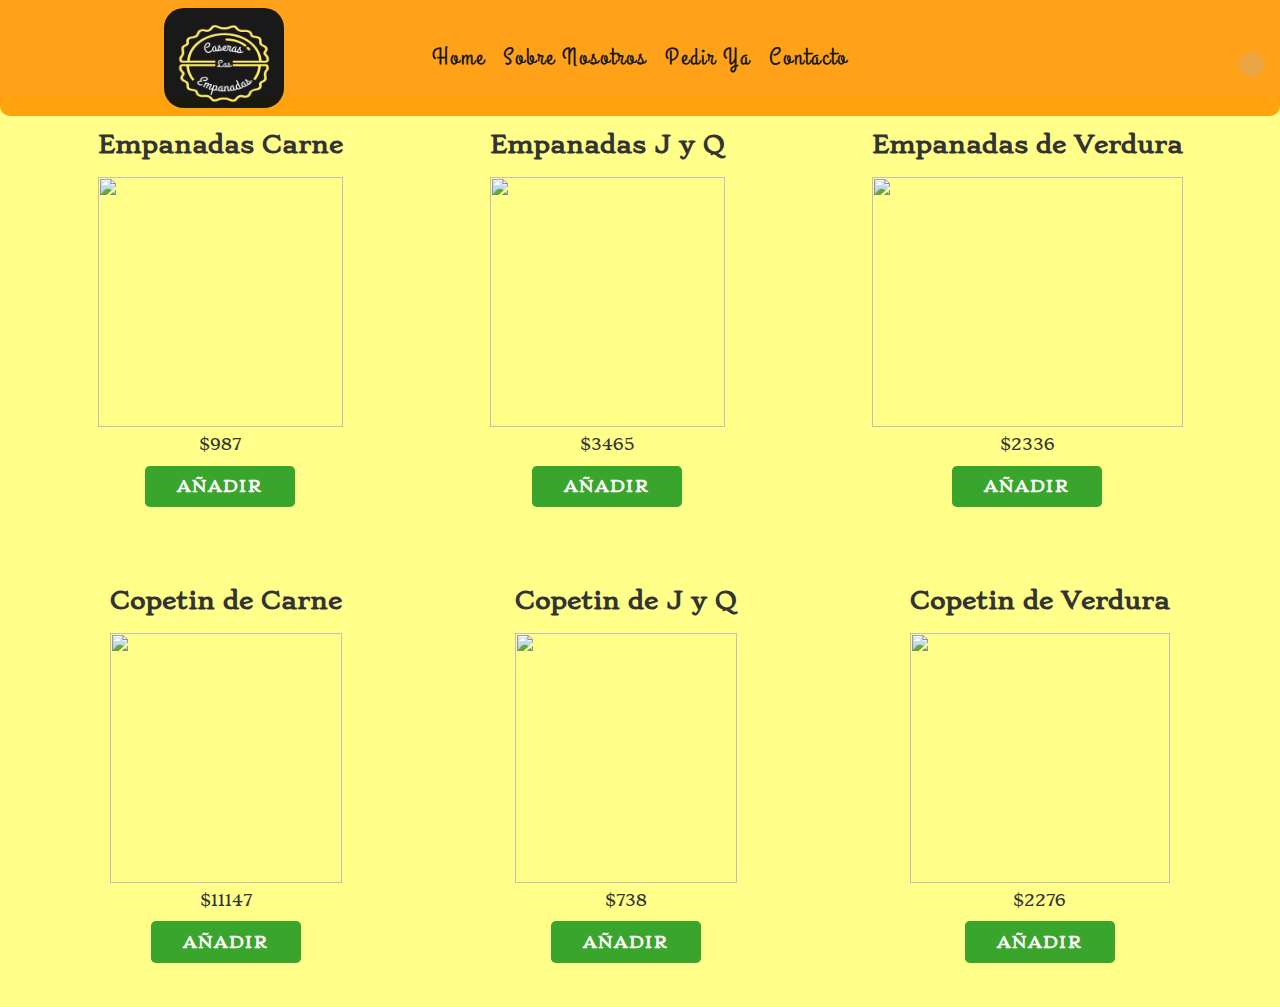
==== products.html @ 66054bb4 "ecommerce whit WSP" ====
<!DOCTYPE html>
<html lang="es">
  <head>
    <meta charset="UTF-8" />
    <meta name="viewport" content="width=device-width, initial-scale=1.0" />
    <!-- font awesome cdn -->
    <link
      rel="stylesheet"
      href="https://cdnjs.cloudflare.com/ajax/libs/font-awesome/5.15.1/css/all.min.css"
      integrity="sha512-+4zCK9k+qNFUR5X+cKL9EIR+ZOhtIloNl9GIKS57V1MyNsYpYcUrUeQc9vNfzsWfV28IaLL3i96P9sdNyeRssA=="
      crossorigin="anonymous"/>
    <link rel="stylesheet" href="styles.css" />

    <script src="app.js" defer></script>
    <script src="carrousel.js" defer></script>
    <title>Caseras Las Empandas</title>
  </head>
  <body>
    <!-- agrego header y nav !-->
    <header>
      <div class="container">
        <!-- navbar -->
        <nav class="navbar">
          <a href="index.html" class="navbar-brand">
            <!-- Caseras <br />
            Las Empandas.</a> -->
            <img src="./img/Caseralogo.png" alt="logo" class="logo"
          /></a>
          <button type="button" class="navbar-toggler">
            <i class="fas fa-bars"></i>
          </button>
          <div class="navbar-collapse">
            <ul>
              <li><a href="#">Home</a></li>
              <li><a href="#sec-ele">Sobre Nosotros</a></li>
              <li><a href="#">Pedir Ya</a></li>
              <li><a href="#contact">Contacto</a></li>
            </ul>
          </div>
        

          <div class="cart">
            <button type="button" id="cart-btn">
              <i class="fas fa-shopping-cart"></i>
              <span id="cart-count-info"></span>
            </button>

            <div class="cart-container">
              <div class="cart-list">



                <section class="container content-section">
                  <h2 class="section-header">PEDIDO</h2>
                  <div class="cart-row">
                    <span class="cart-item cart-header cart-column">Prod</span>
                    <span class="cart-precio cart-header cart-column">Precio</span>
                    <span class="cart-cantidad cart-header cart-column">Cant</span>
                  </div>
                  <div class="cart-items"></div>
                  <div class="cart-total">
                    <strong class="cart-total-text">Total</strong>
                    <span class="cart-total-precio">$0</span>
                  </div>
                  <button class="btn btn-primary btn-purchase" type="button">
                    COMPRAR
                  </button>
                </section>
                <!-- single item -->
                <!-- <div class = "cart-item">
                  <img src = "images/armchair.png" alt = "product image">
                  <div class = "cart-item-info">
                    <h3 class = "cart-item-name">Arm Chair</h3>
                    <span class = "cart-item-category">Chair</span>
                    <span class = "cart-item-price">$120.00</span>
                  </div>

                  <button type = "button" class = "cart-item-del-btn">
                    <i class = "fas fa-times"></i>
                  </button>
                </div> -->
                <!-- end of single item  -->
              </div>
            </div>
          </div>
            <!-- excluyo "cart-container y list" !-->
          </div>
        </nav>
      </header>
        <section class="container content-section">
            <div class="catalogo-items" id="misProductos"></div>
          </section>
      
         <!-- <section class="container content-section">
            <h2 class="section-header">PEDIDO</h2>
            <div class="cart-row">
              <span class="cart-item cart-header cart-column">PRODUCTO</span>
              <span class="cart-precio cart-header cart-column">PRECIO</span>
              <span class="cart-cantidad cart-header cart-column">CANT</span>
            </div>
            <div class="cart-items"></div>
            <div class="cart-total">
              <strong class="cart-total-text">Total</strong>
              <span class="cart-total-precio">$0</span>
            </div>
            <button class="btn btn-primary btn-purchase" type="button">
              COMPRAR
            </button>
          </section>  -->
    </body>
    
    </html>
---- styles.css ----
/* @import url("https://fonts.googleapis.com/css?family=Raleway:300,400,700");
* {
  -webkit-box-sizing: border-box;
          box-sizing: border-box;
  font-family: Raleway;
  color: #777;
}

html,
body {
  margin: 0;
  padding: 0;
  min-height: 100%;
}
lineas abajo agrego reemplazo  */
@import url('https://fonts.googleapis.com/css2?family=Grand+Hotel&display=swap');
@import url('https://fonts.googleapis.com/css2?family=Stoke&display=swap');

:root{
  --ghost-white: #f8f9fd;
  --fire-bush: #e99c2f;
  --granite-gray: #626a6a;
  --baltic-sea: #33383c;
  --trans: all 0.5s ease-in-out;
}

*{
  padding: 0;
  margin: 0;
  box-sizing: border-box;
  font-family: 'Stoke', serif;}
body{
  line-height: 1.5;
  font-weight: 400;
}
/*sections colors */
#sec-about{
  background-color: #ffff89;
}
#sec-ele{
  background-color:  #ffcc50;
}
#sec-clien{

}



/* TEXT STYLE */
.h2-title{
  font-size: 38px;
  text-align: center;
  width: -webkit-fill-available;
}
.text-prin{
  width: auto;
  text-align: center;
  display: flex;
  flex-direction: column;
  gap: 1rem;
}


img{
  display: block;
  width: 100%;
}
.logo{
  width: 120px;
  height: 100px;
  border-radius:20px;
}
/*CARROUCEL PRUEB */
.carrousel .arrow-right{
  display: none;
}
.carrousel .arrow-left{
  display: none;
}
.conta-carru{
  max-width: 100%;
  margin: 0 auto;
  padding: 0;

}
.content-cen{
  position: absolute;
  display: flex;
    place-content: center;
    justify-content: space-evenly;
  }
/* text carrusel*/
.carru-tex1{
  display: flex;
  width: 70%;
    flex-direction: column;
    font-size: 1.5rem;
}
/* responsive en note  */
@media screen and (max-width: 1200px){
.carru-tex1{
  width: 85%;
}
 }

.carru-text1 h1{
  font-size: 3rem;
}
.carru-text2{
  font-size: 20px;

}
.content-bot{
  display: flex;
  align-items: center;

}
.carrousel a{
  text-decoration: none;
  color: #fff;
}
.carrousel,
.carrousel * {
  box-sizing: border-box;
}
.carrousel {
  font-size: 1rem;
  height: 100%;
  position: relative;
  display: grid;
  place-items: center;
  grid-template-columns: max-content 1fr max-content;
  grid-template-rows: max-content 1fr max-content;
  grid-template-areas:
    ". . f"
    "l . r"
    "p b c";
  border-radius: 0.25rem;
  color: white;
}
.carrousel:focus {
  outline: 1px solid currentcolor;
}

.carrousel.full-view {
  position: fixed;
  left: 0;
  right: 0;
  top: 0;
  bottom: 0;
  z-index: 999;
  font-size: 1.5rem;
  --object-fit: contain !important;
  border-radius: 0;
}
.carrousel.hide-controls .control {
  opacity: 0;
  pointer-events: 0;
}
.carrousel .slides {
  border-radius: 40px;
  grid-column: 1/-1;
  grid-row: 1/-1;
  display: flex;
  flex-grow: grow;
  height: 100vh;
    overflow: hidden;
  border-radius:inherit;
}

.carrousel > *:not(.slides) {
  margin: 0.5em;
}
.carrousel .slides img {
  --backgroundOverlay: linear-gradient(rgba(0, 0, 0, 0.8), rgba(0, 0, 0, 0.8));
  flex-shrink: 0;
  width: 100%;
  height: 100%;
  background: #1d1e22;
  object-fit: var(--object-fit, cover);
  transition: margin-left 1s ease;
  background-size: cover;
  background-position: center center;
}

.carrousel .icon {
  text-shadow: 0 0 5px rgba(0, 0, 0, 0.5);
  cursor: pointer;
}
.carrousel .arrow-left {
  grid-area: l;
  font-size: 1.5em;
}
.carrousel .arrow-right {
  grid-area: r;
  font-size: 1.5em;
}
.carrousel .full-view-btn {
  grid-area: f;
}
.carrousel .auto-play-btn {
  grid-area: p;
}
.carrousel .controls-hide-btn {
  grid-area: c;
}
.carrousel .bullets {
  grid-area: b;
  display: flex;
  gap: 0.5rem;
}
/*Seccion banner barra  */
#minban{
  background-color: #ffff89;
}
.conta-minban {
  height: 30vh;
  margin: 0 auto;
  padding: 0 1.5rem;
  text-align: -webkit-center;
  display: flex;
  justify-content: center;
}
.banner-barra{
  display: flex;
    justify-content: space-around;
}
.sec{
  display: flex;
  gap: 1rem;
  align-items: center;
  place-content: center;
}
.sec-text{
  width: 50%;
}
/* /* para note responsive note */
@media screen and (max-width: 1200px){
  .sec-text{
    width: auto;
  }

}

/*Seccion sabo */
.sabo{
  flex-direction: column;
  text-align-last: center;
    display: flex;
    flex-wrap: nowrap;
    align-items: center;
}
.bloqsabo{
  display: flex;
      align-items: center;
      width: 100%;
    justify-content: center;
    gap: 8rem;
    margin-top: 2rem;
    }
.saboimg{
  height: 100%;
}
.saboimg img{
  border-radius: 20px;
  width: 400px;
}
.sobotx{
  width: 30%;
  text-align: -webkit-center;
  display: flex;
  flex-direction: column;
}
.sobotx h3{
  font-size:26px;
}

/*Seccion about */
.about{
  text-align-last: center;
  height: 100vh;
  display: flex;
  flex-wrap: nowrap;
  align-items: center;
}
.bloq{ 
  display: flex;
  text-align: center;
  justify-content: center;
    gap: 2rem;
    align-self: center;
}
.abo{
  height: 80%;
}

.conte-about{
  display: flex;
  flex-direction: column;
  font-size: larger;
    color: aliceblue;
    opacity: 1;
    backdrop-filter: contrast(55%);
}
.coci{
  width: 40%;
  background-image: url(./img/about-co.jpg);
  background-repeat: no-repeat;
  background-size: cover; 
  border-radius:40px;
  display: flex;
  align-items: center;
}
.cru{
  width: 40%; 
   background-image: url(./img/about-cru.jpg);
   background-repeat: no-repeat; 
   background-size: cover; 
   border-radius:40px;
   display: flex;
   align-items: center;
}



a{
  text-decoration: none;
  color: #000;
}
.container{
 max-width: 1280px; 
  margin: 0 auto;
  padding: 0 1.5rem; 
}
.text{
  font-size: 1.1rem;
  margin: 1.2rem 0;
  line-height: 1.7;
  opacity: 0.7;
}
  /*agrego header */ 

  header{
    background: var(--ghost-white);
}
header .container{
    flex-direction: column;
}
.navbar{
  border-radius: 0px 0px 10px 10px;  
    position: fixed;
    top: 0;
    left: 50%;
    transform: translateX(-50%);
    -webkit-transform: translateX(-50%);
    -moz-transform: translateX(-50%);
    -ms-transform: translateX(-50%);
    -o-transform: translateX(-50%);
    width: 100%;
    padding: 0.5rem 1rem!important;
    display: grid;
    grid-template-columns: repeat(3, 1fr);
    align-items: center;
    padding: 1.5rem 0;
    z-index: 999;
    background: #ff9800;
    opacity: 0.9;

}
.navbar-brand{
    font-size: 1.5rem;
    font-weight: 600;
    color: var(--granite-gray);
    justify-self: center;
}
/* nav index*/
@media screen and (min-width: 1000px){
  .navbar-toggler{
    display: none;
  }
  
}
@media screen and (min-width: 1000px){
  .navbar{
    
    -moz-transform: none;
    -ms-transform: none;
    -o-transform: none;
    z-index: 1;
  }
  .navbar-collapse{
    
  }
  .navbar-collapse ul{
    display: flex;
    z-index: 1;
    justify-content: space-between;
    font-family: 'Grand Hotel', cursive;
  }
  .navbar-collapse li{
    display: flex;
    
  }
  .cart{
    justify-self: center;
  }
}

@media screen and (max-width: 1000px){
  .navbar-collapse{
    position: absolute;
     top: 100%; 
     left: 50%; 
     height: 0;
      overflow: hidden; 
      transform: translateX(-50%); 
      -webkit-transform: translateX(-50%); 
      -moz-transform: translateX(-50%); 
      -ms-transform: translateX(-50%); 
      -o-transform: translateX(-50%);
    
  }

}



.navbar-toggler{
    justify-self: center;
    border: none;
    color: #fff;
    background: var(--fire-bush);
    width: 40px;
    height: 40px;
    border-radius: 50%;
    -webkit-border-radius: 50%;
    -moz-border-radius: 50%;
    -ms-border-radius: 50%;
    -o-border-radius: 50%;
    font-size: 1.5rem;
    position: relative;
}
.navbar-collapse{
   /* position: absolute;
    top: 100%;
    left: 50%;
    height: 0;
    overflow: hidden;
    transform: translateX(-50%);
     -webkit-transform: translateX(-50%);
    -moz-transform: translateX(-50%);
    -ms-transform: translateX(-50%);
    -o-transform: translateX(-50%);*/

    width: 100%;
    transition: var(--trans);
    -webkit-transition: var(--trans);
    -moz-transition: var(--trans);
    -ms-transition: var(--trans);
    -o-transition: var(--trans);
}
.show-navbar{
  height: 204px; 
}
.navbar-collapse ul{
  list-style-type: none;
}
.navbar-collapse li{
  margin: 0.7rem 0;
  letter-spacing: 2px;
  text-align: center;
}
.navbar-collapse a{
  font-size:1.5rem;
  opacity: 1.7;
  font-family: 'Grand Hotel', cursive;
}
  /* agrego a partir del banner */ 

/* banner  */
.banner{
  flex: 1;
  padding-top: 6rem;
  text-align: center;
  background-image: url("./img/empaback.jpg");
  background-position: center;
  background-repeat: no-repeat;
  background-size: cover;
}
.banner > div{
  margin: 3rem 0;
}
.banner .text{
  font-weight: 500;
  font-size: 1.15rem;
  opacity: 0.45;
}
.btns{
  margin: 1.5rem 0;
  display: flex;
    flex-direction: column;
    gap: 1rem;
}
.btn{
  font-size: 1rem;
  text-transform: uppercase;
  font-weight: 600;
  border: 1px solid var(--fire-bush);
  background: var(--fire-bush);
  color: #fff;
  padding: 0.95rem 0;
  letter-spacing: 2px;
  display: block;
  width: 150px;
  margin: 0.6rem auto;
  transition: var(--trans);
  -webkit-transition: var(--trans);
  -moz-transition: var(--trans);
  -ms-transition: var(--trans);
  -o-transition: var(--trans);
}
.btns .btn:last-child{
  background: transparent;
}
.btns .btn:first-child:hover{
  background: transparent;
  color: var(--fire-bush);
}
.btns .btn:last-child:hover{
  background: var(--fire-bush);
  color: #fff;
}


/* SECTION ELEJIRNOS */
.eleji-section{
  height: 80vh;
  display: flex;
}
@media (max-width: 1100px){
  .eleji-section{
    height: 80vh;
  }
}
.boxes{
  display: flex;
  align-items: center;
  flex-direction: column;
  border: 1px ;
  border-radius: 10px;
  height: fit-content;
}
.boxes img{
  width: 300px;
  border-radius: 10px;
  object-fit:fill;
}

.boxes h3{
  padding: 10px;
}
.boxes span{
  padding-bottom: 10px;
}
/* /* para note responsive note */
@media screen and (max-width: 1200px){
  .boxes img{
    width: 240px;
  }
  .boxes{
  }
  
}

/* Section Clientes*/
.clientes-sec{
  height: 60vh;
  overflow-x: hidden;
  display: flex;
  align-items: center;
}
.conta-cli{
  display: inline-flex;
  flex-wrap: nowrap;
  gap: 0.5rem;
}
.conta-cli img{
  border-radius: 20px;
}
.boxpri{
  width:250px;


}
.box-opi{
  width: 300px;
  align-self: center;
  display: inline-block;
}

  /* hasta aca */ 

.content-section {
 /*  margin: 1em; */
 background-color: #ffff89;
}


.btn {
  text-align: center;
  vertical-align: middle;
  padding: 0.67em 0.67em;
  cursor: pointer;
  border-radius: 10px;
}

.btn-primary {
  color: white;
  background-color: #3aa52c;
  border: none;
  border-radius: 0.3em;
  font-weight: bold;
}

.btn-primary:hover {
  background-color: #289919;
}

.btn-danger {
  color: white;
  background-color: #eb5757;
  border: none;
  border-radius: 0.3em;
  font-weight: bold;
}

.btn-danger:hover {
  background-color: #cc4c4c;
}

.shop-item {
  margin: 30px;
}

.shop-item-title {
  
  display: block;
  width: 100%;
  text-align: center;
  font-weight: bold;
  font-size: 1.5em;
  color: #333;
  margin-bottom: 15px;
}

.shop-item-image {
  height: 250px;
}

.shop-item-details {
  display: -webkit-box;
  display: -ms-flexbox;
  display: flex;
  -webkit-box-align: center;
      -ms-flex-align: center;
          align-items: center;
  padding: 5px;
  flex-direction: column;
}

.shop-item-price {
  
  -webkit-box-flex: 1;
      -ms-flex-positive: 1;
          flex-grow: 1;
  color: #333;
}

.catalogo-items {
  display: -webkit-box;
  display: -ms-flexbox;
  display: flex;
  -ms-flex-wrap: wrap;
      flex-wrap: wrap;
  -ms-flex-pack: distribute;
      justify-content: space-around;
      margin-top: 6rem;
}

.cart-header {
  font-weight: bold;
  font-size: 1.25em;
  color: #333;
}

.cart-column {
  display: -webkit-box;
  display: -ms-flexbox;
  display: flex;
  -webkit-box-align: center;
      -ms-flex-align: center;
          align-items: center;
  border-bottom: 1px solid black;
  margin-right: 1.5em;
  padding-bottom: 10px;
  margin-top: 10px;
}

.cart-row {
  display: -webkit-box;
  display: -ms-flexbox;
  display: flex;
}

.cart-item {
  width: 45%;
}

.cart-precio {
  width: 20%;
  font-size: 1.2em;
  color: #333;
}

.cart-cantidad {
  width: 35%;
}

.cart-item-title {
  color: #333;
  margin-left: 0.5em;
  font-size: 1.2em;
}

.cart-item-image {
  width: 75px;
  height: auto;
  border-radius: 10px;
}

.cart-cantidad-input {
  height: 34px;
  width: 50px;
  border-radius: 5px;
  border: 1px solid #3aa52c;
  background-color: #eee;
  color: #333;
  padding: 0;
  text-align: center;
  font-size: 1.2em;
  margin-right: 25px;
}

.cart-row:last-child {
  border-bottom: 1px solid black;
}

.cart-row:last-child .cart-column {
  border: none;
}

.cart-total {
  text-align: end;
  margin-top: 10px;
  margin-right: 10px;
}

.cart-total-text {
  font-weight: bold;
  font-size: 1.5em;
  color: black;
  margin-right: 20px;
}

.cart-total-precio {
  color: #333;
  font-size: 1.1em;
}

.btn-purchase {
  display: block;
  font-size: 1rem;
}
/*# sourceMappingURL=styles.css.map */

.sec-foo{
  display: flex;
  justify-content: space-between;
  gap: 4rem;
}
.text-msj{
    display: flex;
    align-self: center;
    flex-direction: column;
}
.text-msj i{
  font-size:28px
}
footer{
    background-color: var(--baltic-sea);
}
.footer-banner{
    background: linear-gradient(rgba(0, 0, 0, 0.4), rgba(0, 0, 0, 0.4)), url(images/footer-banner.jpg) center/cover no-repeat;
    padding: 3rem 0;
}
.footer-banner{
    color: #fff;
    text-align: center;
    height: 80vh;
    display:flex;
}
.footer-banner h2{
    font-size: 2.4rem;
}
.footer-banner .btn{
    margin-top: 2rem;
}
.footer-banner .btn:hover{
    background: #fff;
    color: var(--fire-bush);
    background: transparent;
}
.foo-redes{
    display: flex;
    align-items: center;
    justify-content: center;
    flex-direction: column;
}
.social-icons{
    display: flex;
padding: 1rem;
}
.con{
  display: flex;
    flex-direction: column;
    gap: 0.5rem;
    width: 200px;
    height: auto;
    border: 1px white solid;
    border-radius: 10px;
    padding: 0.5rem;
}
.con i{
  font-size:28px;
}
.boxescon{
  display: flex;
    flex-direction: column;
    justify-content: space-around;
}
.boxescon a{
  cursor: pointer;
font-size:12px;
border: none;
padding: 0.3rem;
width: fit-content;
align-self: center;
color: rgba(255, 165, 0, 0.73);
}
.social-icons a{
    color: var(--granite-gray);
    margin: 0 0.5rem;
    display: flex;
    align-items: center;
    justify-content: center;
    width: 30px;
    height: 30px;
    font-size: 2rem;
        transition: var(--trans);
    -webkit-transition: var(--trans);
    -moz-transition: var(--trans);
    -ms-transition: var(--trans);
    -o-transition: var(--trans);
}
.ubica{
  display: flex;
  flex-direction: column;
  gap: 1rem;
  place-content: center;
}
.social-icons a:hover{
    color: #fff;
}
footer .bra{
  color: antiquewhite;
    text-align: center;
    display: block;
    margin-top: 2rem;
}

/* PRODUCTS */



.cart{
  justify-self: flex-end;
  padding-right: 8px;
}
#cart-btn{
  border: none;
  font-size: 1.5rem;
  background: none;
  color: var(--granite-gray);
  position: relative;
}
#cart-count-info{
  position: absolute;
  top: -12px;
  right: -8px;
  background: var(--fire-bush);
  color: #fff;
  font-size: 1rem;
  width: 25px;
  height: 25px;
  border-radius: 50%;
  -webkit-border-radius: 50%;
  -moz-border-radius: 50%;
  -ms-border-radius: 50%;
  -o-border-radius: 50%;
  display: flex;
  align-items: center;
  justify-content: center;
  font-weight: 600;
}
.cart-container{
  position: absolute;
  overflow-y: scroll;
  background: #fff;
  width: 100%;
  height: 600px;
  top: 100%;
  left: 0;
  right: 0;
  box-shadow: 0 3px 8px -2px rgba(0, 0, 0, 0.21);
  display: none;
}
.cart-container::-webkit-scrollbar{
  width: 8px;
}
.cart-container::-webkit-scrollbar-thumb{
  background: rgba(0, 0, 0, 0.1);
  border-radius: 15px;
  -webkit-border-radius: 15px;
  -moz-border-radius: 15px;
  -ms-border-radius: 15px;
  -o-border-radius: 15px;
}
/* js related class */
.show-cart-container{
  display: block;
}
/*  */
.cart-item{
  display: grid;
  grid-template-columns: repeat(2, 1fr);
  column-gap: 0.5rem;
  align-items: center;
  position: relative;
  padding: 1.2rem 0.6rem;
  height: 140px;
  border-bottom: 1px solid rgba(0, 0, 0, 0.21);
}
.cart-item:last-child{
  border-bottom: none;
}
.cart-item-del-btn{
  position: absolute;
  right: 15px;
  top: 15px;
  padding: 0.05rem 0.45rem;
  font-size: 1.4rem;
  background: var(--fire-bush);
  border: none;
  color: #fff;
  border-radius: 5px;
  -webkit-border-radius: 5px;
  -moz-border-radius: 5px;
  -ms-border-radius: 5px;
  -o-border-radius: 5px;
}
.cart-item img{
  width: 80px;
}
.cart-item-info{
  text-align: center;
}
.cart-item-info span{
  display: block;
}
.cart-total{
  padding: 1rem;
  display: flex;
  align-items: center;
  justify-content: flex-start;
  background: var(--fire-bush);
  color: #fff;
}
.cart-total h3{
  margin-right: 0.2rem;
  font-size: 1.3rem;
}
#cart-total-value{
  font-size: 1.3rem;
  font-weight: 500;
}

/* responsive mobile */


/* carrusel */

@media only screen and (max-width: 740px) and (min-width: 320px)  { 
  .navbar-toggler {
    margin-left: 1rem;
  }
  .show-navbar{
    background-color: #ffeb5b ;
    border-radius:0px 0px 20px 20px;
    height: 240px;
  }
  .navbar-collapse li{
    margin: 1.5rem 0;
  }
  .h2-title {
    font-size: 32px;
  } 
  .text-prin{
    margin-top: 1.5rem;
  }
  .content-cen{
  display: flex;
  flex-direction: column;
  padding-top: 3rem;
}
.carru-tex1{
  width: 100%;
  display: flex;
  flex-direction: column;
  font-size: 1.2rem;
}

.content-bot{
  flex-direction: column;
  align-items: center;

}.btns{
  flex-direction: unset;
}
/* baner responsive  */ 
.conta-minban{
  flex-direction: column;
  flex-wrap: wrap;
  height: 40vh;
}
.banner-barra{
  flex-direction: column;
  gap: 1rem;
}

/* SECTION ELEJIR */
.eleji-section{
  height: 100%;
}
.bloq{
  flex-direction: column;
}
.abo{
  height:auto;
  display: flex;
  flex-direction: column-reverse;
  flex-wrap: wrap;
}
.content-section{
  display: flex;
  flex-direction: column;
}
.saboimg img {
  width: 200px;
}
.bloqsabo{
  gap: 1rem;
}
.sobotx{
  width: 100%;
}

/*section about pedilas RESPONSIVE */
.about{
  height: 100%;
  flex-direction: column;
  gap: 2rem;
  margin: 1rem 0rem 2rem 0rem;
}
.conte-about{
  font-size: 18px;

}
.conte-about p{
  display: none;
}
.cru{
  width: 300px;
    height: 150px;
    place-content: center;
}
.coci{
  width: 300px;
    height: 150px;
    place-content: center;

}


/* Clientes Section RESPONSIVE */
.conta-cli{
  width: auto;
    text-align: center;
    margin-top: 1.5rem;
    justify-content: center;
}
.clientes-sec{
  flex-direction: column;
  flex-wrap: wrap;

}
.conta-cli{
  flex-wrap: wrap;
  gap: 1.5rem;

}


/* FOOTER RESPONSIVE */
.footer-banner{
  height: 100%;

}
.sec-foo{
  display: flex;
  justify-content: flex-start;
  gap: 2rem;
  flex-direction: column;

}
.boxescon{
  display: flex;
  flex-direction: column;
  align-items: center;
  gap: 1rem;

}
.bra{
  font-size: 16px;
}
/*ecommerce whats responsive */ 
.shop-item-image{
  border-radius:20px;
}

}
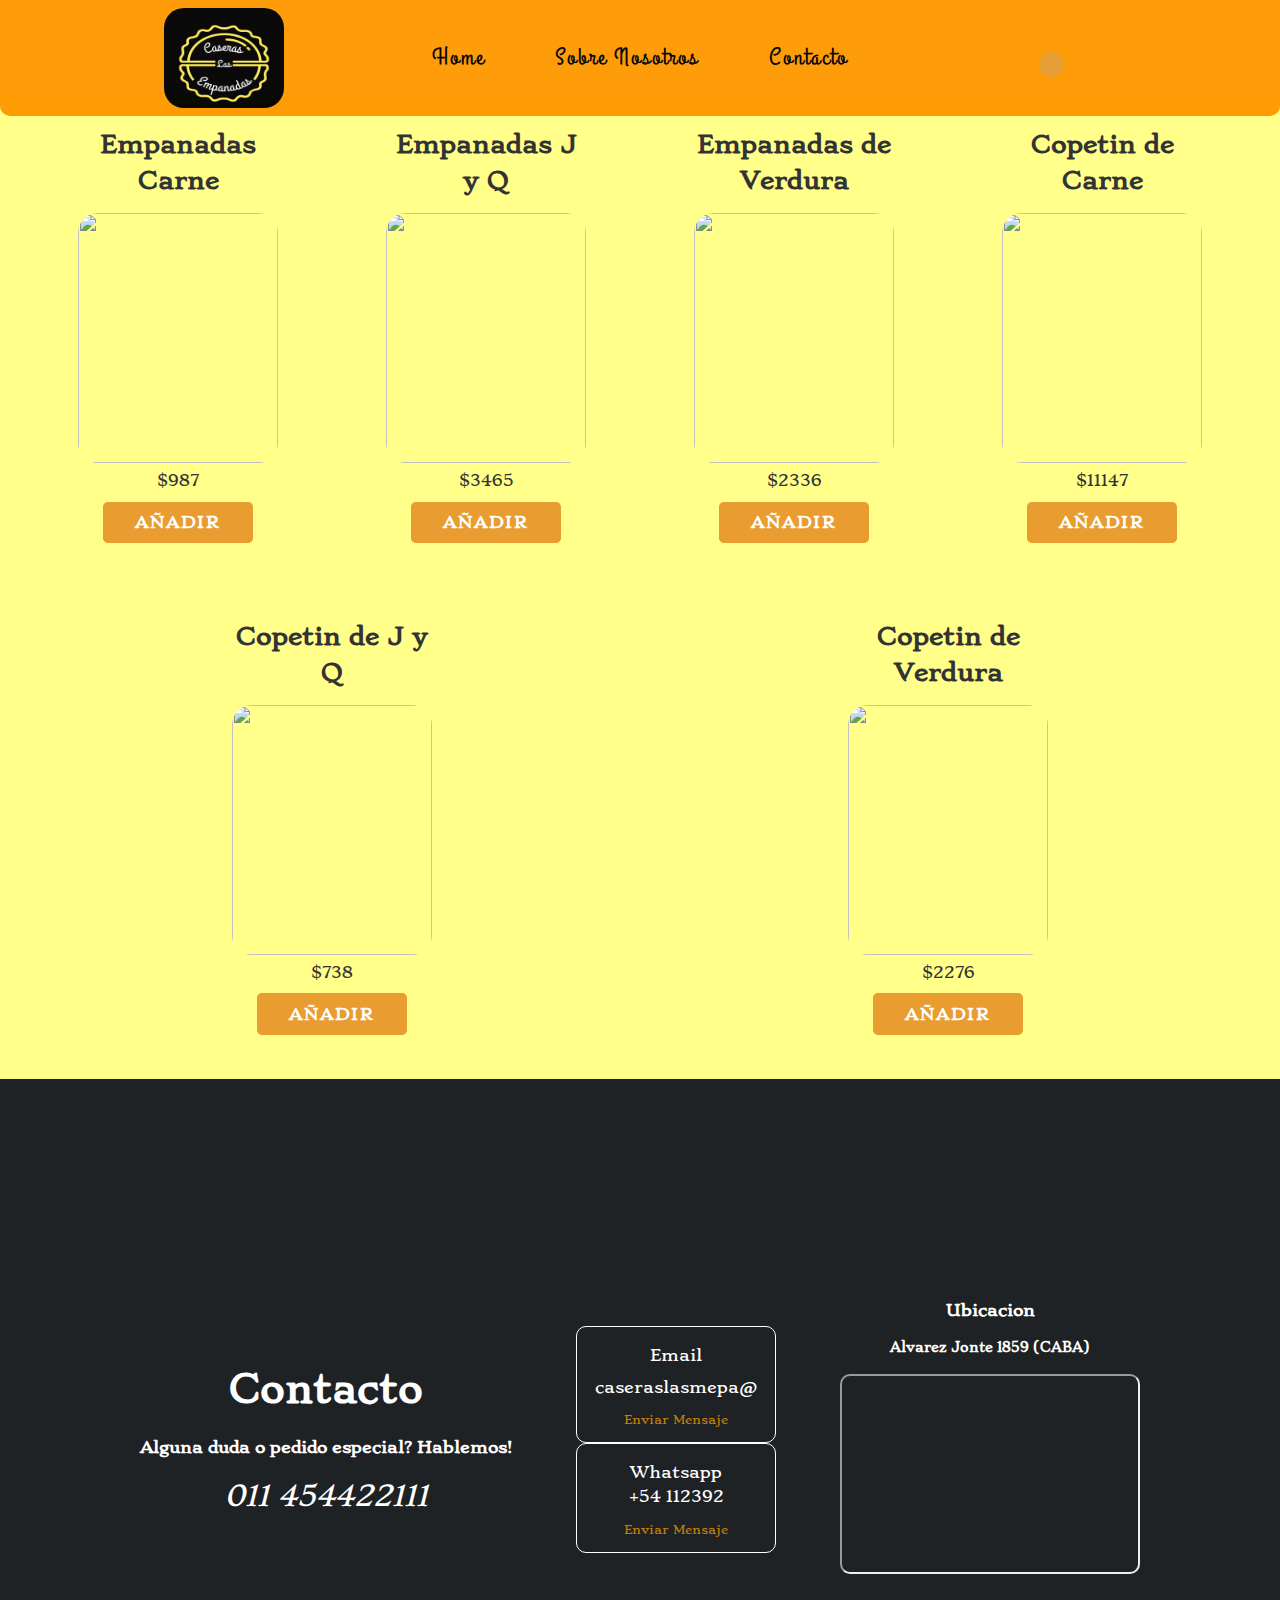
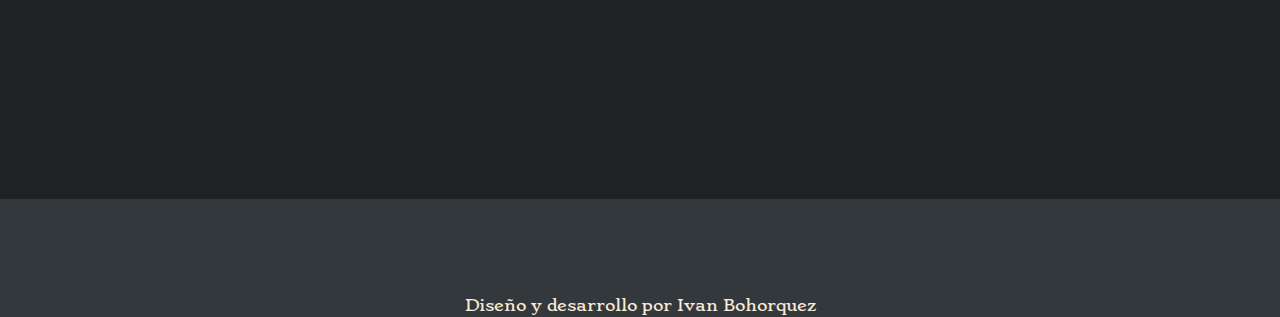
==== commit f5660c2e: "fixed responsive and img" ====
--- a/products.html
+++ b/products.html
@@ -4,11 +4,8 @@
     <meta charset="UTF-8" />
     <meta name="viewport" content="width=device-width, initial-scale=1.0" />
     <!-- font awesome cdn -->
-    <link
-      rel="stylesheet"
-      href="https://cdnjs.cloudflare.com/ajax/libs/font-awesome/5.15.1/css/all.min.css"
-      integrity="sha512-+4zCK9k+qNFUR5X+cKL9EIR+ZOhtIloNl9GIKS57V1MyNsYpYcUrUeQc9vNfzsWfV28IaLL3i96P9sdNyeRssA=="
-      crossorigin="anonymous"/>
+    <script src="https://kit.fontawesome.com/63715a3b61.js" crossorigin="anonymous"></script>
+
     <link rel="stylesheet" href="styles.css" />
 
     <script src="app.js" defer></script>
@@ -31,9 +28,8 @@
           </button>
           <div class="navbar-collapse">
             <ul>
-              <li><a href="#">Home</a></li>
-              <li><a href="#sec-ele">Sobre Nosotros</a></li>
-              <li><a href="#">Pedir Ya</a></li>
+              <li><a href="./index.html">Home</a></li>
+              <li><a href="./index.html">Sobre Nosotros</a></li>
               <li><a href="#contact">Contacto</a></li>
             </ul>
           </div>
@@ -51,9 +47,13 @@
 
 
                 <section class="container content-section">
-                  <h2 class="section-header">PEDIDO</h2>
+                  <div class="tuped">
+                    <h2 class="section-header">Tu Pedido</h2>  <!-- <button type="button" id="close-car"><span id="close-car"></span>x</button> -->
+                    <button type="button" id="close-car">  <i class="fa-solid fa-circle-arrow-left"></i></button>
+
+                  </div>
                   <div class="cart-row">
-                    <span class="cart-item cart-header cart-column">Prod</span>
+                    <span class="cart-item cart-header cart-column">Item</span>
                     <span class="cart-precio cart-header cart-column">Precio</span>
                     <span class="cart-cantidad cart-header cart-column">Cant</span>
                   </div>
@@ -107,6 +107,51 @@
               COMPRAR
             </button>
           </section>  -->
+
+
+
+          <footer>
+            <div class="footer-banner">
+              <div class="container sec-foo" id="contact">
+                <div class="text-prin text-msj">
+                  <h2>Contacto</h2>
+                  <h4>Alguna duda o pedido 
+                  especial? Hablemos!</h4>
+                  <i class="fa-solid fa-phone"> <n> 011 454422111</i>
+                </div>
+               <div class="boxescon">
+                  <div class="con"><i class="fa-regular fa-envelope"></i>Email <br><span>caseraslasmepa@</span>  <a>Enviar Mensaje</a></div>
+                  <div class="con"><i class="fa-brands fa-whatsapp"></i>Whatsapp <br>+54 112392 <a>Enviar Mensaje</a></div>
+               </div> 
+               <div class="ubica">
+                <h4>Ubicacion</h4>
+                <h5>Alvarez Jonte 1859 (CABA)</h5>
+                <div class="map">
+                  <iframe src="https://www.google.com/maps/embed?pb=!1m18!1m12!1m3!1d3284.069956840988!2d-58.471977484839314!3d-34.60239248045978!2m3!1f0!2f0!3f0!3m2!1i1024!2i768!4f13.1!3m3!1m2!1s0x95bcb6020e5fc08b%3A0x82848d875622e3cc!2sAv.%20%C3%81lvarez%20Jonte%201859%2C%20C1416EXD%20CABA!5e0!3m2!1ses-419!2sar!4v1655844272810!5m2!1ses-419!2sar" width="300" height="200" style="border-radius:10px;" allowfullscreen="" loading="lazy" referrerpolicy="no-referrer-when-downgrade"></iframe>
+                </div>
+              </div> 
+              </div>
+               
+          </div>
+          <div class="foo-redes">
+            <div class="social-icons">
+              <a href="#">
+                <i class="fab fa-facebook-f"></i>
+              </a>
+              <a href="#">
+                <i class="fab fa-twitter"></i>
+              </a>
+              <a href="#">
+                <i class="fab fa-instagram"></i>
+              </a>
+              
+            </div>
+      
+          </div>
+          <span class="bra">Diseño y desarrollo por Ivan Bohorquez</span>
+      
+      
+          </footer>
     </body>
     
     </html>
--- a/styles.css
+++ b/styles.css
@@ -345,7 +345,7 @@
 }
 header .container{
     flex-direction: column;
-}
+    overflow-y: auto;}
 .navbar{
   border-radius: 0px 0px 10px 10px;  
     position: fixed;
@@ -364,8 +364,7 @@
     padding: 1.5rem 0;
     z-index: 999;
     background: #ff9800;
-    opacity: 0.9;
-
+    opacity: 0.96;
 }
 .navbar-brand{
     font-size: 1.5rem;
@@ -373,6 +372,19 @@
     color: var(--granite-gray);
     justify-self: center;
 }
+
+/*responsive notebook */
+@media screen and (min-width:1000px) and (max-width: 1200px){
+  .navbar{
+    height: 21%;  }
+    .logo{
+      width: 100px;
+      height: 80px;
+    }
+   }
+
+
+
 /* nav index*/
 @media screen and (min-width: 1000px){
   .navbar-toggler{
@@ -616,7 +628,6 @@
 
 .btn-primary {
   color: white;
-  background-color: #3aa52c;
   border: none;
   border-radius: 0.3em;
   font-weight: bold;
@@ -632,6 +643,8 @@
   border: none;
   border-radius: 0.3em;
   font-weight: bold;
+  width: auto;
+  font-size:10px;
 }
 
 .btn-danger:hover {
@@ -640,6 +653,7 @@
 
 .shop-item {
   margin: 30px;
+  width: 200px;
 }
 
 .shop-item-title {
@@ -655,6 +669,7 @@
 
 .shop-item-image {
   height: 250px;
+  border-radius: 20px;
 }
 
 .shop-item-details {
@@ -848,6 +863,12 @@
     flex-direction: column;
     justify-content: space-around;
 }
+/* responsive en note  */
+@media screen and (max-width: 1300px){
+  .boxescon{
+    justify-content: center;
+  }
+   }
 .boxescon a{
   cursor: pointer;
 font-size:12px;
@@ -891,10 +912,11 @@
 /* PRODUCTS */
 
 
-
+.cart-list{
+  height: 100vh;
+}
 .cart{
-  justify-self: flex-end;
-  padding-right: 8px;
+  justify-self: center;
 }
 #cart-btn{
   border: none;
@@ -925,15 +947,18 @@
 .cart-container{
   position: absolute;
   overflow-y: scroll;
-  background: #fff;
-  width: 100%;
-  height: 600px;
-  top: 100%;
-  left: 0;
-  right: 0;
-  box-shadow: 0 3px 8px -2px rgba(0, 0, 0, 0.21);
+  width: 50%;
+    height: auto;
+    top: 0;
+        left: 50%;
+    right: 0;
   display: none;
-}
+  box-shadow: -11px 12px 18px -9px rgba(0,0,0,0.42);
+-webkit-box-shadow: -11px 12px 18px -9px rgba(0,0,0,0.42);
+-moz-box-shadow: -11px 12px 18px -9px rgba(0,0,0,0.42);
+background: #ffff89;
+}
+
 .cart-container::-webkit-scrollbar{
   width: 8px;
 }
@@ -950,14 +975,15 @@
   display: block;
 }
 /*  */
+#close-car{
+  background: none;
+    border: none;
+    font-size: 25px;
+}
 .cart-item{
-  display: grid;
-  grid-template-columns: repeat(2, 1fr);
-  column-gap: 0.5rem;
+ 
   align-items: center;
   position: relative;
-  padding: 1.2rem 0.6rem;
-  height: 140px;
   border-bottom: 1px solid rgba(0, 0, 0, 0.21);
 }
 .cart-item:last-child{
@@ -979,7 +1005,7 @@
   -o-border-radius: 5px;
 }
 .cart-item img{
-  width: 80px;
+  width: 70px;
 }
 .cart-item-info{
   text-align: center;
@@ -1003,15 +1029,27 @@
   font-size: 1.3rem;
   font-weight: 500;
 }
+.tuped{
+  display: inline-flex;
+  gap: 1rem;
+}
+
 
 /* responsive mobile */
 
+/* responsive mobile FOR MIN*/
+
+
 
 /* carrusel */
 
-@media only screen and (max-width: 740px) and (min-width: 320px)  { 
+@media only screen and (max-width: 1024px) and (min-width: 320px)  { 
   .navbar-toggler {
     margin-left: 1rem;
+  }
+  .logo{
+    width: 90px;
+    height: 70px;
   }
   .show-navbar{
     background-color: #ffeb5b ;
@@ -1036,7 +1074,10 @@
   width: 100%;
   display: flex;
   flex-direction: column;
-  font-size: 1.2rem;
+  font-size: 1rem;
+}
+.carru-tex1 h1{
+  font-size: 32px;
 }
 
 .content-bot{
@@ -1153,8 +1194,40 @@
   font-size: 16px;
 }
 /*ecommerce whats responsive */ 
-.shop-item-image{
-  border-radius:20px;
-}
-
-}
+
+.cart-container{
+  left: 0;
+width: 100%;
+
+}
+.cart-item{
+  width: 50%;
+
+}
+.cart-cantidad{
+  width: auto;
+
+}
+.cart-cantidad-input{
+
+  height: 30px;
+  width: 30px;
+  margin-right: 0px;
+}
+.btn-danger{
+  font-size: 10px;
+  position: relative;
+  bottom: 50px;
+  left: 25px;
+}
+
+
+.cart-item img{
+  width: 90px;
+    height: 50%;
+
+}
+
+
+
+}
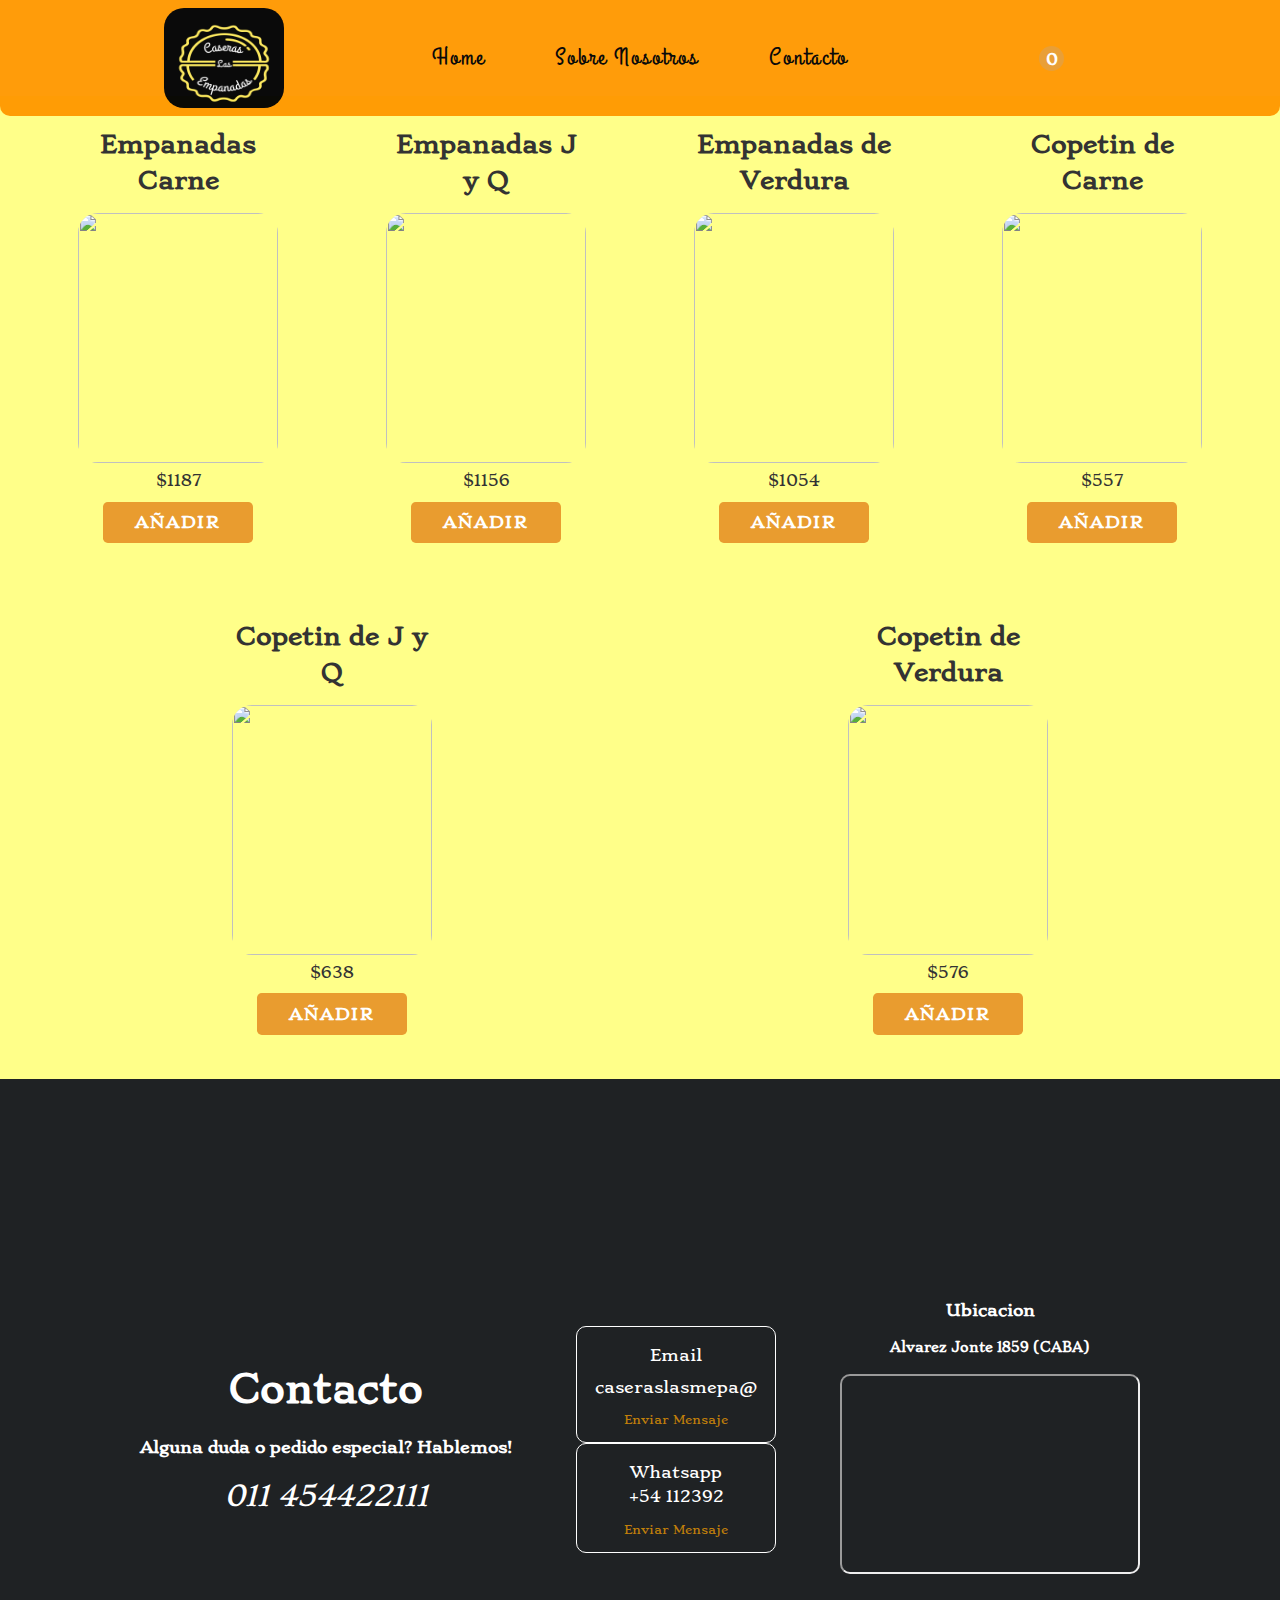
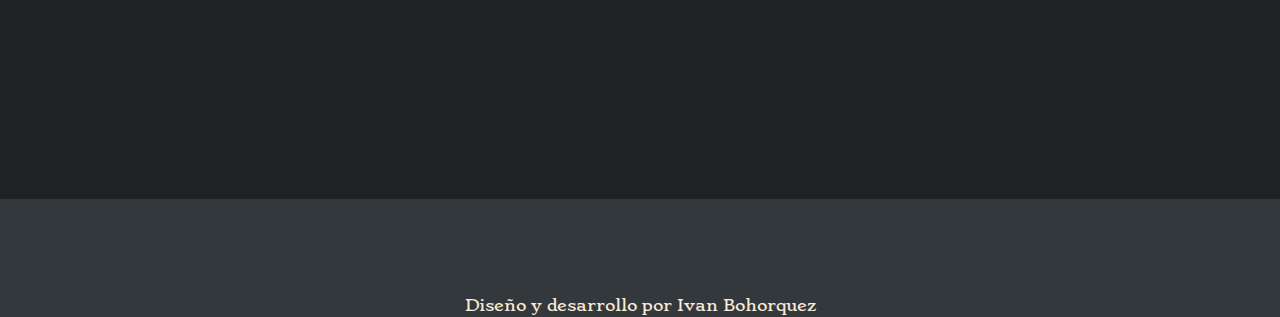
==== commit ddc0e8c0: "fix cart options" ====
--- a/products.html
+++ b/products.html
@@ -3,14 +3,13 @@
   <head>
     <meta charset="UTF-8" />
     <meta name="viewport" content="width=device-width, initial-scale=1.0" />
+    <link rel="stylesheet" href="styles.css" />
+
     <!-- font awesome cdn -->
     <script src="https://kit.fontawesome.com/63715a3b61.js" crossorigin="anonymous"></script>
+    <title>Caseras Las Empandas</title>
+    <meta name="description" content="Empanadas, copetin y pizetas artesanales, la comida ideal para tu evento o reunion. Atencion a catering">
 
-    <link rel="stylesheet" href="styles.css" />
-
-    <script src="app.js" defer></script>
-    <script src="carrousel.js" defer></script>
-    <title>Caseras Las Empandas</title>
   </head>
   <body>
     <!-- agrego header y nav !-->
@@ -23,34 +22,27 @@
             Las Empandas.</a> -->
             <img src="./img/Caseralogo.png" alt="logo" class="logo"
           /></a>
-          <button type="button" class="navbar-toggler">
+          <button type="button" aria-label="menu" class="navbar-toggler">
             <i class="fas fa-bars"></i>
           </button>
           <div class="navbar-collapse">
             <ul>
-              <li><a href="./index.html">Home</a></li>
+              <li style="align-self: center;" ><a href="./index.html">Home</a></li>
               <li><a href="./index.html">Sobre Nosotros</a></li>
-              <li><a href="#contact">Contacto</a></li>
+              <li style="align-self: center;" ><a href="#contact">Contacto</a></li>
             </ul>
           </div>
-        
-
-          <div class="cart">
+          <div class="cart"  style="justify-self: center">
             <button type="button" id="cart-btn">
-              <i class="fas fa-shopping-cart"></i>
-              <span id="cart-count-info"></span>
+              <i class="fas fa-shopping-cart" style="color: azure; ";></i>
+              <span id="cart-count-info">0</span>
             </button>
-
             <div class="cart-container">
               <div class="cart-list">
-
-
-
                 <section class="container content-section">
                   <div class="tuped">
                     <h2 class="section-header">Tu Pedido</h2>  <!-- <button type="button" id="close-car"><span id="close-car"></span>x</button> -->
-                    <button type="button" id="close-car">  <i class="fa-solid fa-circle-arrow-left"></i></button>
-
+                    <button type="button" aria-label="cerrar eliminar" id="close-car">  <i class="fa-solid fa-circle-arrow-left"></i></button>
                   </div>
                   <div class="cart-row">
                     <span class="cart-item cart-header cart-column">Item</span>
@@ -62,7 +54,44 @@
                     <strong class="cart-total-text">Total</strong>
                     <span class="cart-total-precio">$0</span>
                   </div>
-                  <button class="btn btn-primary btn-purchase" type="button">
+                      <!-- AGREGO OPCION ENTREGA CHECK -->
+                      <div class="entrega">
+                        <h4>Quiero:</h4>
+                          <div>
+                              <input id="radio-1" class="radio-custom" name="radio-group" type="radio" value="Retiro en el Local &#127978" onclick="entregaCheck(), getValue()" >
+                              <label for="radio-1" class="radio-custom-label">Retirar en el local</label>
+                          </div>
+                          <div>
+                              <input id="radio-2" class="radio-custom"name="radio-group" type="radio"  style="font-size:100px; color:green;"  value="Envio a domicilio &#127949"  onclick="entregaCheck(), getValue()">
+                              <label for="radio-2" class="radio-custom-label">Que me lo envien</label>
+                          </div>
+                      </div>
+                      <div class="dire" id="dire" style="display: none;">
+                        <label for="name">Direccion y Altura:</label>
+                        <input type="text" name="address" id="input" class="direInfo" oninput="direData(this.value)"
+                        minlength="4" maxlength="40" size="20">
+                        <label for="name">Piso/Depto:</label>
+                        <input type="text" name="address" id="input" class="direInfo"
+                        minlength="0" maxlength="10" size="8" oninput="altuData(this.value)">
+                      </div>
+                  
+                      <div class="pago">
+                        <h4>Abono con  : </h4>
+                        <div>
+                            <input id="radiopay-1" class="radio-custom" name="radiopay-group" type="radio" value="Pago En Efectivo &#128184" onclick="getValue()" >
+                            <label for="radiopay-1" class="radio-custom-label">Efectivo</label>
+                        </div>
+                        <div>
+                            <input id="radiopay-2" class="radio-custom"name="radiopay-group" type="radio" value=" Debito/MercadoPago &#128179" onclick="getValue()">
+                            <label for="radiopay-2" class="radio-custom-label">Transferencia/Mercadopago</label>
+                        </div>
+                        <div id="checkEntrega">
+                        </div>
+                        <div id="dirr"></div>
+                        <div id="altu"></div>
+
+                       </div>
+                  <button style="background-color: #25D366;" id="buyWp" aria-label="comprar pedir" class="btn btn-primary btn-purchase" type="button">
                     COMPRAR
                   </button>
                 </section>
@@ -83,14 +112,12 @@
               </div>
             </div>
           </div>
-            <!-- excluyo "cart-container y list" !-->
           </div>
         </nav>
       </header>
         <section class="container content-section">
             <div class="catalogo-items" id="misProductos"></div>
-          </section>
-      
+        </section>
          <!-- <section class="container content-section">
             <h2 class="section-header">PEDIDO</h2>
             <div class="cart-row">
@@ -107,9 +134,6 @@
               COMPRAR
             </button>
           </section>  -->
-
-
-
           <footer>
             <div class="footer-banner">
               <div class="container sec-foo" id="contact">
@@ -131,7 +155,6 @@
                 </div>
               </div> 
               </div>
-               
           </div>
           <div class="foo-redes">
             <div class="social-icons">
@@ -144,15 +167,11 @@
               <a href="#">
                 <i class="fab fa-instagram"></i>
               </a>
-              
             </div>
-      
           </div>
           <span class="bra">Diseño y desarrollo por Ivan Bohorquez</span>
-      
-      
           </footer>
+          <script src="app.js" defer  ></script>
     </body>
-    
     </html>
     --- a/styles.css
+++ b/styles.css
@@ -1,20 +1,5 @@
-/* @import url("https://fonts.googleapis.com/css?family=Raleway:300,400,700");
-* {
-  -webkit-box-sizing: border-box;
-          box-sizing: border-box;
-  font-family: Raleway;
-  color: #777;
-}
-
-html,
-body {
-  margin: 0;
-  padding: 0;
-  min-height: 100%;
-}
-lineas abajo agrego reemplazo  */
-@import url('https://fonts.googleapis.com/css2?family=Grand+Hotel&display=swap');
-@import url('https://fonts.googleapis.com/css2?family=Stoke&display=swap');
+@import url('https://fonts.googleapis.com/css2?family=Grand+Hotel&family=Stoke&display=swap');
+
 
 :root{
   --ghost-white: #f8f9fd;
@@ -23,7 +8,6 @@
   --baltic-sea: #33383c;
   --trans: all 0.5s ease-in-out;
 }
-
 *{
   padding: 0;
   margin: 0;
@@ -32,6 +16,10 @@
 body{
   line-height: 1.5;
   font-weight: 400;
+
+}
+html {
+  scroll-behavior: smooth;
 }
 /*sections colors */
 #sec-about{
@@ -43,8 +31,6 @@
 #sec-clien{
 
 }
-
-
 
 /* TEXT STYLE */
 .h2-title{
@@ -60,7 +46,6 @@
   gap: 1rem;
 }
 
-
 img{
   display: block;
   width: 100%;
@@ -70,6 +55,8 @@
   height: 100px;
   border-radius:20px;
 }
+
+
 /*CARROUCEL PRUEB */
 .carrousel .arrow-right{
   display: none;
@@ -95,6 +82,8 @@
   width: 70%;
     flex-direction: column;
     font-size: 1.5rem;
+    backdrop-filter: brightness(77%) blur(5px);
+    text-align: center;
 }
 /* responsive en note  */
 @media screen and (max-width: 1200px){
@@ -300,8 +289,8 @@
   font-size: larger;
     color: aliceblue;
     opacity: 1;
-    backdrop-filter: contrast(55%);
-}
+    backdrop-filter: brightness(77%) blur(8px);
+  }
 .coci{
   width: 40%;
   background-image: url(./img/about-co.jpg);
@@ -320,8 +309,6 @@
    display: flex;
    align-items: center;
 }
-
-
 
 a{
   text-decoration: none;
@@ -372,6 +359,14 @@
     color: var(--granite-gray);
     justify-self: center;
 }
+.cart{
+  display: inline-flex;
+    align-items: center;
+    justify-content: space-evenly;
+  
+
+}
+
 
 /*responsive notebook */
 @media screen and (min-width:1000px) and (max-width: 1200px){
@@ -383,8 +378,6 @@
     }
    }
 
-
-
 /* nav index*/
 @media screen and (min-width: 1000px){
   .navbar-toggler{
@@ -408,13 +401,20 @@
     z-index: 1;
     justify-content: space-between;
     font-family: 'Grand Hotel', cursive;
+    gap: 3rem;
   }
   .navbar-collapse li{
     display: flex;
     
   }
+  .redes-nav{
+    display: flex;
+    gap: 1rem;
+    font-size:21px
+  }
   .cart{
-    justify-self: center;
+  
+
   }
 }
 
@@ -434,9 +434,6 @@
   }
 
 }
-
-
-
 .navbar-toggler{
     justify-self: center;
     border: none;
@@ -453,17 +450,6 @@
     position: relative;
 }
 .navbar-collapse{
-   /* position: absolute;
-    top: 100%;
-    left: 50%;
-    height: 0;
-    overflow: hidden;
-    transform: translateX(-50%);
-     -webkit-transform: translateX(-50%);
-    -moz-transform: translateX(-50%);
-    -ms-transform: translateX(-50%);
-    -o-transform: translateX(-50%);*/
-
     width: 100%;
     transition: var(--trans);
     -webkit-transition: var(--trans);
@@ -543,7 +529,6 @@
   color: #fff;
 }
 
-
 /* SECTION ELEJIRNOS */
 .eleji-section{
   height: 80vh;
@@ -579,9 +564,6 @@
   .boxes img{
     width: 240px;
   }
-  .boxes{
-  }
-  
 }
 
 /* Section Clientes*/
@@ -602,22 +584,15 @@
 .boxpri{
   width:250px;
 
-
 }
 .box-opi{
   width: 300px;
   align-self: center;
   display: inline-block;
 }
-
-  /* hasta aca */ 
-
 .content-section {
- /*  margin: 1em; */
  background-color: #ffff89;
 }
-
-
 .btn {
   text-align: center;
   vertical-align: middle;
@@ -796,7 +771,6 @@
   display: block;
   font-size: 1rem;
 }
-/*# sourceMappingURL=styles.css.map */
 
 .sec-foo{
   display: flex;
@@ -815,7 +789,7 @@
     background-color: var(--baltic-sea);
 }
 .footer-banner{
-    background: linear-gradient(rgba(0, 0, 0, 0.4), rgba(0, 0, 0, 0.4)), url(images/footer-banner.jpg) center/cover no-repeat;
+    background: linear-gradient(rgba(0, 0, 0, 0.4), rgba(0, 0, 0, 0.4));
     padding: 3rem 0;
 }
 .footer-banner{
@@ -915,9 +889,7 @@
 .cart-list{
   height: 100vh;
 }
-.cart{
-  justify-self: center;
-}
+
 #cart-btn{
   border: none;
   font-size: 1.5rem;
@@ -1034,12 +1006,62 @@
   gap: 1rem;
 }
 
-
+/*CHECKS OPTIONS */
+.checkbox-custom, .radio-custom {
+  opacity: 0;
+  position: absolute;   
+}
+.checkbox-custom, .checkbox-custom-label, .radio-custom, .radio-custom-label {
+  display: inline-block;
+  vertical-align: middle;
+  margin: 5px;
+  cursor: pointer;
+}
+.checkbox-custom-label, .radio-custom-label {
+  position: relative;
+}
+.checkbox-custom + .checkbox-custom-label:before, .radio-custom + .radio-custom-label:before {
+  content: '';
+  background: #fff;
+  border: 2px solid #ddd;
+  display: inline-block;
+  vertical-align: middle;
+  width: 20px;
+  height: 20px;
+  padding: 2px;
+  margin-right: 10px;
+  text-align: center;
+}
+.radio-custom + .radio-custom-label:before {
+  border-radius: 20%;
+}
+.radio-custom:checked + .radio-custom-label:before {
+  content: "\f00c";
+  font-family: 'FontAwesome';
+}
+
+/* agrego icono de pay y entrega */
+#checkEntrega{
+  width: 200px;
+  color: #626a6a;
+
+}
+.dire{
+  width: 250px;
+}
+.dire #input{
+  background: border-box;
+  border-radius: 10px;
+  margin: 0.5rem;
+  padding: 5px;
+
+}
+/* #checkEntrega span {
+  color: #626a6a;
+} */
 /* responsive mobile */
 
 /* responsive mobile FOR MIN*/
-
-
 
 /* carrusel */
 
@@ -1058,6 +1080,9 @@
   }
   .navbar-collapse li{
     margin: 1.5rem 0;
+  }
+  .redes-nav{
+    display: none;
   }
   .h2-title {
     font-size: 32px;
@@ -1074,10 +1099,13 @@
   width: 100%;
   display: flex;
   flex-direction: column;
-  font-size: 1rem;
+  text-align: center;
 }
 .carru-tex1 h1{
-  font-size: 32px;
+  font-size: 35px;
+}
+.carru-text2 h3{
+  display: none;
 }
 
 .content-bot{
@@ -1134,7 +1162,6 @@
 }
 .conte-about{
   font-size: 18px;
-
 }
 .conte-about p{
   display: none;
@@ -1150,7 +1177,6 @@
     place-content: center;
 
 }
-
 
 /* Clientes Section RESPONSIVE */
 .conta-cli{
@@ -1167,49 +1193,38 @@
 .conta-cli{
   flex-wrap: wrap;
   gap: 1.5rem;
-
-}
-
-
+}
 /* FOOTER RESPONSIVE */
 .footer-banner{
   height: 100%;
-
 }
 .sec-foo{
   display: flex;
   justify-content: flex-start;
   gap: 2rem;
   flex-direction: column;
-
 }
 .boxescon{
   display: flex;
   flex-direction: column;
   align-items: center;
   gap: 1rem;
-
 }
 .bra{
   font-size: 16px;
 }
 /*ecommerce whats responsive */ 
-
 .cart-container{
-  left: 0;
+left: 0;
 width: 100%;
-
 }
 .cart-item{
   width: 50%;
-
 }
 .cart-cantidad{
   width: auto;
-
 }
 .cart-cantidad-input{
-
   height: 30px;
   width: 30px;
   margin-right: 0px;
@@ -1220,14 +1235,10 @@
   bottom: 50px;
   left: 25px;
 }
-
-
 .cart-item img{
   width: 90px;
     height: 50%;
 
 }
 
-
-
-}
+}
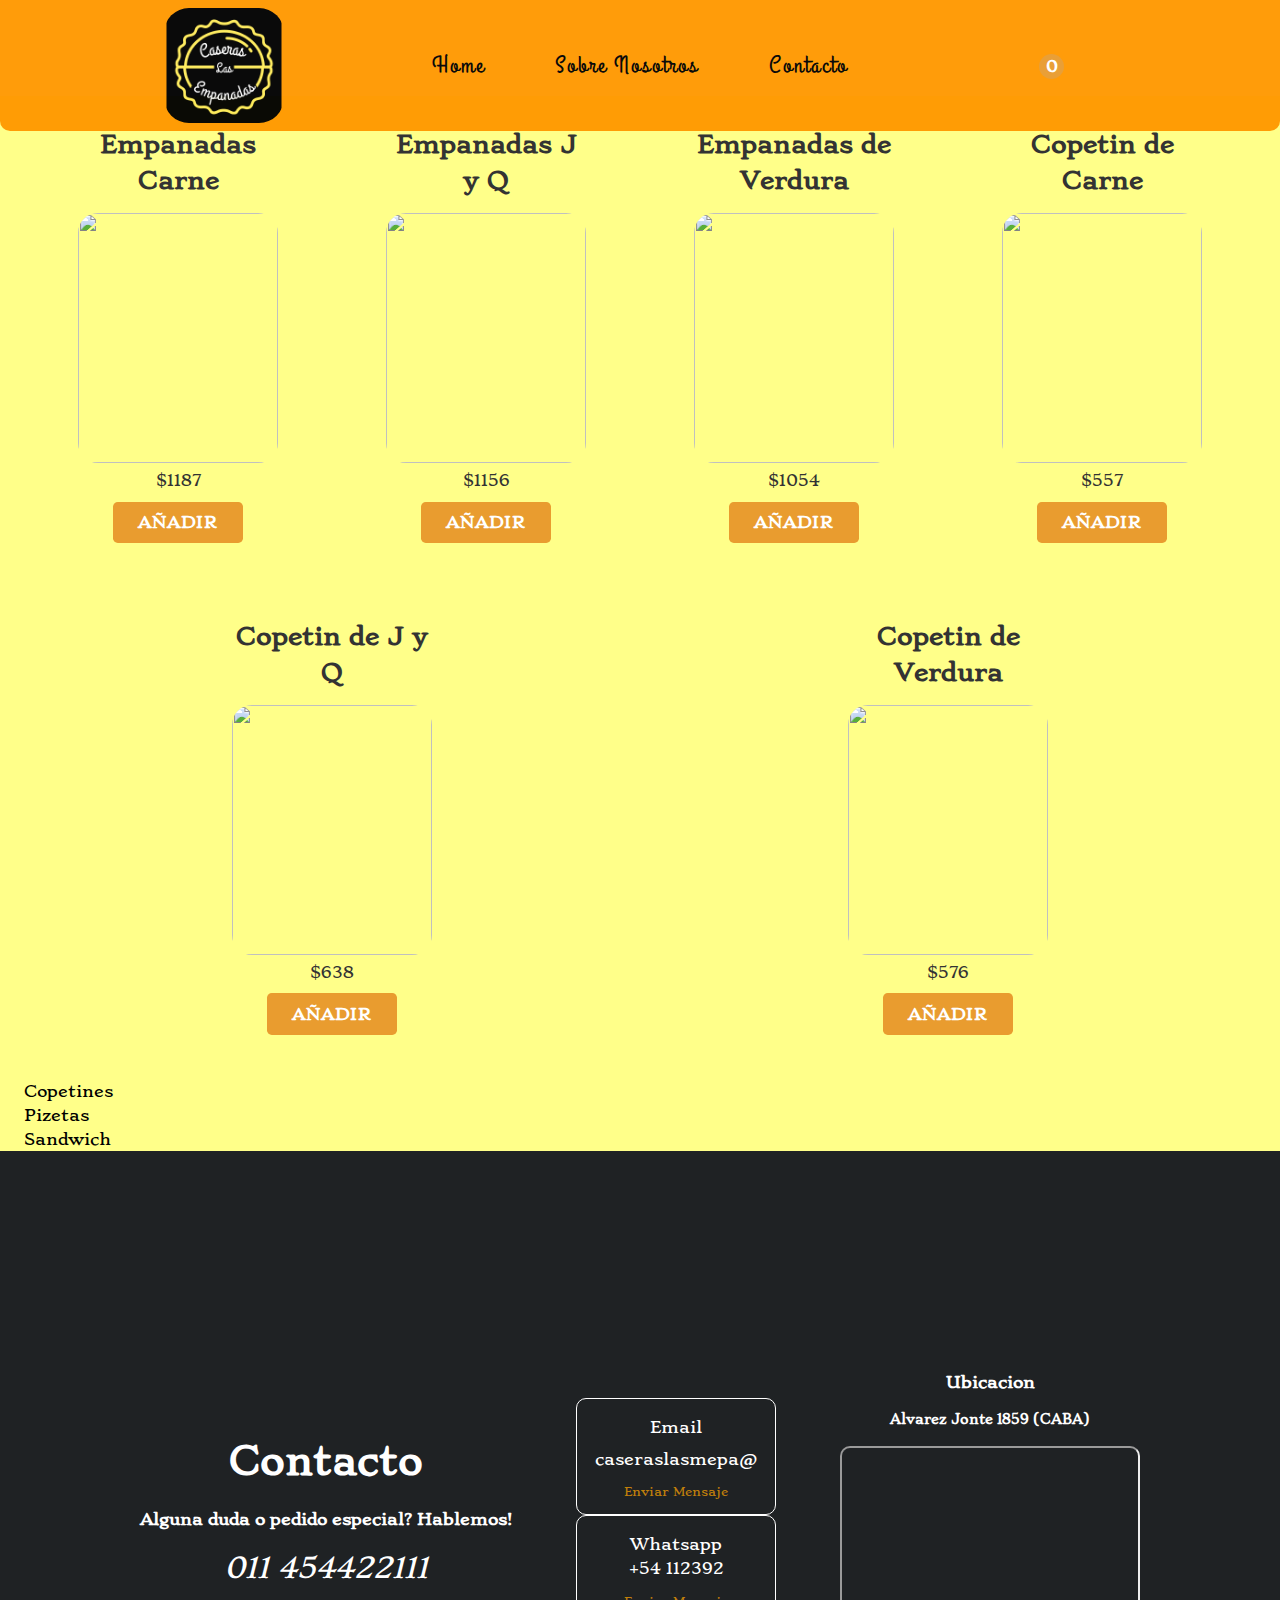
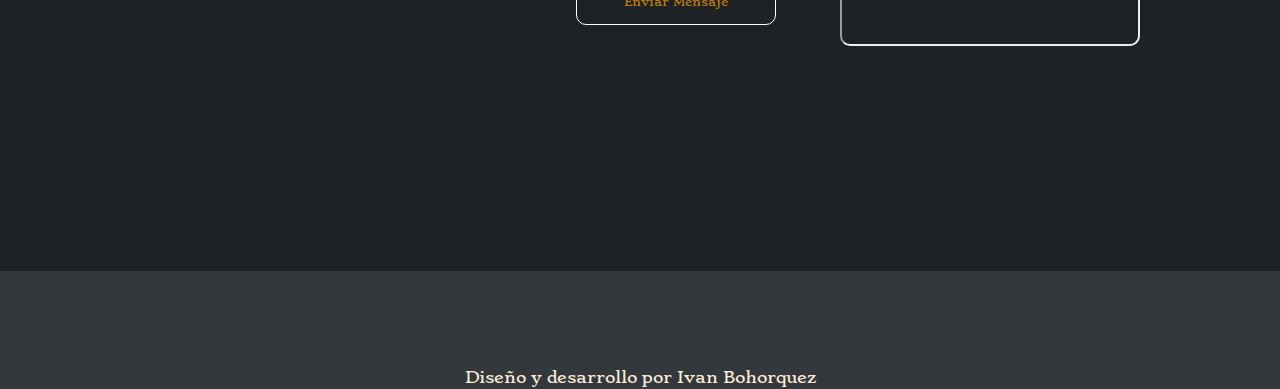
==== commit a656d372: "performacne img" ====
--- a/products.html
+++ b/products.html
@@ -4,12 +4,12 @@
     <meta charset="UTF-8" />
     <meta name="viewport" content="width=device-width, initial-scale=1.0" />
     <link rel="stylesheet" href="styles.css" />
-
     <!-- font awesome cdn -->
     <script src="https://kit.fontawesome.com/63715a3b61.js" crossorigin="anonymous"></script>
     <title>Caseras Las Empandas</title>
+    <link rel="icon" type="image/x-icon" href="./img/caseLOG.svg">
+
     <meta name="description" content="Empanadas, copetin y pizetas artesanales, la comida ideal para tu evento o reunion. Atencion a catering">
-
   </head>
   <body>
     <!-- agrego header y nav !-->
@@ -18,9 +18,8 @@
         <!-- navbar -->
         <nav class="navbar">
           <a href="index.html" class="navbar-brand">
-            <!-- Caseras <br />
-            Las Empandas.</a> -->
-            <img src="./img/Caseralogo.png" alt="logo" class="logo"
+            
+            <img src="./img/caseLOG.svg" alt="logo" class="logo"
           /></a>
           <button type="button" aria-label="menu" class="navbar-toggler">
             <i class="fas fa-bars"></i>
@@ -33,7 +32,7 @@
             </ul>
           </div>
           <div class="cart"  style="justify-self: center">
-            <button type="button" id="cart-btn">
+            <button type="button" id="cart-btn" aria-label="carrito pedido">
               <i class="fas fa-shopping-cart" style="color: azure; ";></i>
               <span id="cart-count-info">0</span>
             </button>
@@ -41,7 +40,7 @@
               <div class="cart-list">
                 <section class="container content-section">
                   <div class="tuped">
-                    <h2 class="section-header">Tu Pedido</h2>  <!-- <button type="button" id="close-car"><span id="close-car"></span>x</button> -->
+                    <h2 class="section-header">Tu Pedido</h2> 
                     <button type="button" aria-label="cerrar eliminar" id="close-car">  <i class="fa-solid fa-circle-arrow-left"></i></button>
                   </div>
                   <div class="cart-row">
@@ -58,21 +57,21 @@
                       <div class="entrega">
                         <h4>Quiero:</h4>
                           <div>
-                              <input id="radio-1" class="radio-custom" name="radio-group" type="radio" value="Retiro en el Local &#127978" onclick="entregaCheck(), getValue()" >
+                              <input id="radio-1" class="radio-custom" name="radio-group" type="radio" value="Retiro en el Local &#127978" onclick="getValue()" >
                               <label for="radio-1" class="radio-custom-label">Retirar en el local</label>
                           </div>
                           <div>
-                              <input id="radio-2" class="radio-custom"name="radio-group" type="radio"  style="font-size:100px; color:green;"  value="Envio a domicilio &#127949"  onclick="entregaCheck(), getValue()">
+                              <input id="radio-2" class="radio-custom"name="radio-group" type="radio"  style="font-size:100px; color:green;"  value="Envio a domicilio &#127949"  onclick="getValue()">
                               <label for="radio-2" class="radio-custom-label">Que me lo envien</label>
                           </div>
                       </div>
-                      <div class="dire" id="dire" style="display: none;">
-                        <label for="name">Direccion y Altura:</label>
-                        <input type="text" name="address" id="input" class="direInfo" oninput="direData(this.value)"
-                        minlength="4" maxlength="40" size="20">
-                        <label for="name">Piso/Depto:</label>
-                        <input type="text" name="address" id="input" class="direInfo"
-                        minlength="0" maxlength="10" size="8" oninput="altuData(this.value)">
+                      <div class="dire" id="dire">
+                        <label for="input">Direccion y Altura:</label>
+                        <input type="text" name="address" id="input"
+                        minlength="4" maxlength="40" size="20" disabled>
+                        <label for="inputAl">Piso/Depto:</label>
+                        <input type="text" name="address" id="inputAl" 
+                        minlength="0" maxlength="10" size="8" >
                       </div>
                   
                       <div class="pago">
@@ -87,28 +86,16 @@
                         </div>
                         <div id="checkEntrega">
                         </div>
-                        <div id="dirr"></div>
-                        <div id="altu"></div>
+                        <div id="info">
+                          <div id="dirr"></div>
+                          <div id="altu"></div>
+                        </div>
 
                        </div>
                   <button style="background-color: #25D366;" id="buyWp" aria-label="comprar pedir" class="btn btn-primary btn-purchase" type="button">
                     COMPRAR
                   </button>
                 </section>
-                <!-- single item -->
-                <!-- <div class = "cart-item">
-                  <img src = "images/armchair.png" alt = "product image">
-                  <div class = "cart-item-info">
-                    <h3 class = "cart-item-name">Arm Chair</h3>
-                    <span class = "cart-item-category">Chair</span>
-                    <span class = "cart-item-price">$120.00</span>
-                  </div>
-
-                  <button type = "button" class = "cart-item-del-btn">
-                    <i class = "fas fa-times"></i>
-                  </button>
-                </div> -->
-                <!-- end of single item  -->
               </div>
             </div>
           </div>
@@ -117,23 +104,10 @@
       </header>
         <section class="container content-section">
             <div class="catalogo-items" id="misProductos"></div>
+            <div class="copetin" id="cope">Copetines</div>
+            <div class="pize">Pizetas</div>
+            <div class="sangu">Sandwich</div> 
         </section>
-         <!-- <section class="container content-section">
-            <h2 class="section-header">PEDIDO</h2>
-            <div class="cart-row">
-              <span class="cart-item cart-header cart-column">PRODUCTO</span>
-              <span class="cart-precio cart-header cart-column">PRECIO</span>
-              <span class="cart-cantidad cart-header cart-column">CANT</span>
-            </div>
-            <div class="cart-items"></div>
-            <div class="cart-total">
-              <strong class="cart-total-text">Total</strong>
-              <span class="cart-total-precio">$0</span>
-            </div>
-            <button class="btn btn-primary btn-purchase" type="button">
-              COMPRAR
-            </button>
-          </section>  -->
           <footer>
             <div class="footer-banner">
               <div class="container sec-foo" id="contact">
@@ -151,7 +125,7 @@
                 <h4>Ubicacion</h4>
                 <h5>Alvarez Jonte 1859 (CABA)</h5>
                 <div class="map">
-                  <iframe src="https://www.google.com/maps/embed?pb=!1m18!1m12!1m3!1d3284.069956840988!2d-58.471977484839314!3d-34.60239248045978!2m3!1f0!2f0!3f0!3m2!1i1024!2i768!4f13.1!3m3!1m2!1s0x95bcb6020e5fc08b%3A0x82848d875622e3cc!2sAv.%20%C3%81lvarez%20Jonte%201859%2C%20C1416EXD%20CABA!5e0!3m2!1ses-419!2sar!4v1655844272810!5m2!1ses-419!2sar" width="300" height="200" style="border-radius:10px;" allowfullscreen="" loading="lazy" referrerpolicy="no-referrer-when-downgrade"></iframe>
+                  <iframe src="https://www.google.com/maps/embed?pb=!1m18!1m12!1m3!1d3284.069956840988!2d-58.471977484839314!3d-34.60239248045978!2m3!1f0!2f0!3f0!3m2!1i1024!2i768!4f13.1!3m3!1m2!1s0x95bcb6020e5fc08b%3A0x82848d875622e3cc!2sAv.%20%C3%81lvarez%20Jonte%201859%2C%20C1416EXD%20CABA!5e0!3m2!1ses-419!2sar!4v1655844272810!5m2!1ses-419!2sar" width="300" height="200" style="border-radius:10px;" allowfullscreen="" loading="lazy" referrerpolicy="no-referrer-when-downgrade" title="Ubicacion mapa"></iframe>
                 </div>
               </div> 
               </div>
--- a/styles.css
+++ b/styles.css
@@ -22,16 +22,27 @@
   scroll-behavior: smooth;
 }
 /*sections colors */
+#sec-sab{
+  background-color: #ffff89;
+}
 #sec-about{
   background-color: #ffff89;
 }
 #sec-ele{
   background-color:  #ffcc50;
 }
-#sec-clien{
-
-}
-
+/* PRUEBA ARREGLEO FIX OPTIONS CART */
+#info {
+  display: none;
+}
+
+#info.show, #dirr.show {
+  display: block;
+  color: #626a6a;
+}
+#altu{
+  color: #626a6a;
+}
 /* TEXT STYLE */
 .h2-title{
   font-size: 38px;
@@ -52,8 +63,8 @@
 }
 .logo{
   width: 120px;
-  height: 100px;
-  border-radius:20px;
+  height: 115px;
+    border-radius: 25px;
 }
 
 
@@ -84,11 +95,13 @@
     font-size: 1.5rem;
     backdrop-filter: brightness(77%) blur(5px);
     text-align: center;
+    border-radius: 10px;
 }
 /* responsive en note  */
 @media screen and (max-width: 1200px){
 .carru-tex1{
-  width: 85%;
+  width: 80%;
+  margin-top: 2rem;
 }
  }
 
@@ -106,7 +119,7 @@
 }
 .carrousel a{
   text-decoration: none;
-  color: #fff;
+  color: azure;
 }
 .carrousel,
 .carrousel * {
@@ -353,6 +366,32 @@
     background: #ff9800;
     opacity: 0.96;
 }
+
+.navbar-collapse a{
+  position: relative;
+  text-decoration: none;
+}
+
+.navbar-collapse  a::before {
+  content: '';
+  position: absolute;
+  width: 100%;
+  height: 4px;
+  border-radius: 4px;
+  background-color: #FFEB5B;
+  ;
+  bottom: 0;
+  left: 0;
+  transform-origin: right;
+  transform: scaleX(0);
+  transition: transform .3s ease-in-out;
+}
+
+.navbar-collapse  a:hover::before {
+  transform-origin: left;
+  transform: scaleX(1);
+}
+
 .navbar-brand{
     font-size: 1.5rem;
     font-weight: 600;
@@ -366,17 +405,27 @@
   
 
 }
-
+.redes-nav i:hover{
+  transform: scale(1.2, 1.2);
+}
 
 /*responsive notebook */
 @media screen and (min-width:1000px) and (max-width: 1200px){
   .navbar{
     height: 21%;  }
     .logo{
-      width: 100px;
-      height: 80px;
+      width: 92px;
+      height: 92px;
     }
    }
+
+/*responsive TABLET */
+/*  .boxescon{
+    flex-direction: row;
+    align-items: inherit;
+    } */
+
+
 
 /* nav index*/
 @media screen and (min-width: 1000px){
@@ -412,8 +461,9 @@
     gap: 1rem;
     font-size:21px
   }
-  .cart{
   
+  .fa-shopping-cart{
+    font-size: 20px;
 
   }
 }
@@ -503,13 +553,13 @@
   font-size: 1rem;
   text-transform: uppercase;
   font-weight: 600;
-  border: 1px solid var(--fire-bush);
+  border: 1px solid transparent;
   background: var(--fire-bush);
   color: #fff;
   padding: 0.95rem 0;
-  letter-spacing: 2px;
+  letter-spacing: 1px;
   display: block;
-  width: 150px;
+  width: 130px;
   margin: 0.6rem auto;
   transition: var(--trans);
   -webkit-transition: var(--trans);
@@ -518,10 +568,10 @@
   -o-transition: var(--trans);
 }
 .btns .btn:last-child{
-  background: transparent;
+  background: var(--fire-bush);
 }
 .btns .btn:first-child:hover{
-  background: transparent;
+  background:#FFEB5B ;
   color: var(--fire-bush);
 }
 .btns .btn:last-child:hover{
@@ -529,13 +579,13 @@
   color: #fff;
 }
 
-/* SECTION ELEJIRNOS */
-.eleji-section{
+/* SECTION elegi */
+.elegi-section{
   height: 80vh;
   display: flex;
 }
 @media (max-width: 1100px){
-  .eleji-section{
+  .elegi-section{
     height: 80vh;
   }
 }
@@ -564,6 +614,9 @@
   .boxes img{
     width: 240px;
   }
+  .boxpri img{
+    width: 255px;
+  }
 }
 
 /* Section Clientes*/
@@ -579,10 +632,15 @@
   gap: 0.5rem;
 }
 .conta-cli img{
-  border-radius: 20px;
+  border-radius: 15px;
+}
+.conta-cli h2{
+  align-self: center;
+    width: 160px;
+    font-size: 28px;
 }
 .boxpri{
-  width:250px;
+  width:280px;
 
 }
 .box-opi{
@@ -832,6 +890,9 @@
 .con i{
   font-size:28px;
 }
+.con i:hover{
+  transform: scale(1.2, 1.2);
+}
 .boxescon{
   display: flex;
     flex-direction: column;
@@ -841,6 +902,9 @@
 @media screen and (max-width: 1300px){
   .boxescon{
     justify-content: center;
+  }
+  .bloq{
+    gap: 1rem;
   }
    }
 .boxescon a{
@@ -897,6 +961,9 @@
   color: var(--granite-gray);
   position: relative;
 }
+#cart-btn:hover{
+  transform: scale(1.1,1.1);
+}
 #cart-count-info{
   position: absolute;
   top: -12px;
@@ -1046,7 +1113,8 @@
   color: #626a6a;
 
 }
-.dire{
+#dire{
+  display: none;
   width: 250px;
 }
 .dire #input{
@@ -1054,12 +1122,15 @@
   border-radius: 10px;
   margin: 0.5rem;
   padding: 5px;
-
-}
-/* #checkEntrega span {
-  color: #626a6a;
-} */
-/* responsive mobile */
+}
+#inputAl{
+  background: border-box;
+  border-radius: 10px;
+  margin: 0.2rem;
+  padding: 4px;
+
+}
+
 
 /* responsive mobile FOR MIN*/
 
@@ -1070,8 +1141,9 @@
     margin-left: 1rem;
   }
   .logo{
-    width: 90px;
-    height: 70px;
+    width: 80px;
+    height: 80px;
+    border-radius: 22px;
   }
   .show-navbar{
     background-color: #ffeb5b ;
@@ -1084,6 +1156,7 @@
   .redes-nav{
     display: none;
   }
+ 
   .h2-title {
     font-size: 32px;
   } 
@@ -1126,8 +1199,8 @@
   gap: 1rem;
 }
 
-/* SECTION ELEJIR */
-.eleji-section{
+/* SECTION elegi */
+.elegi-section{
   height: 100%;
 }
 .bloq{
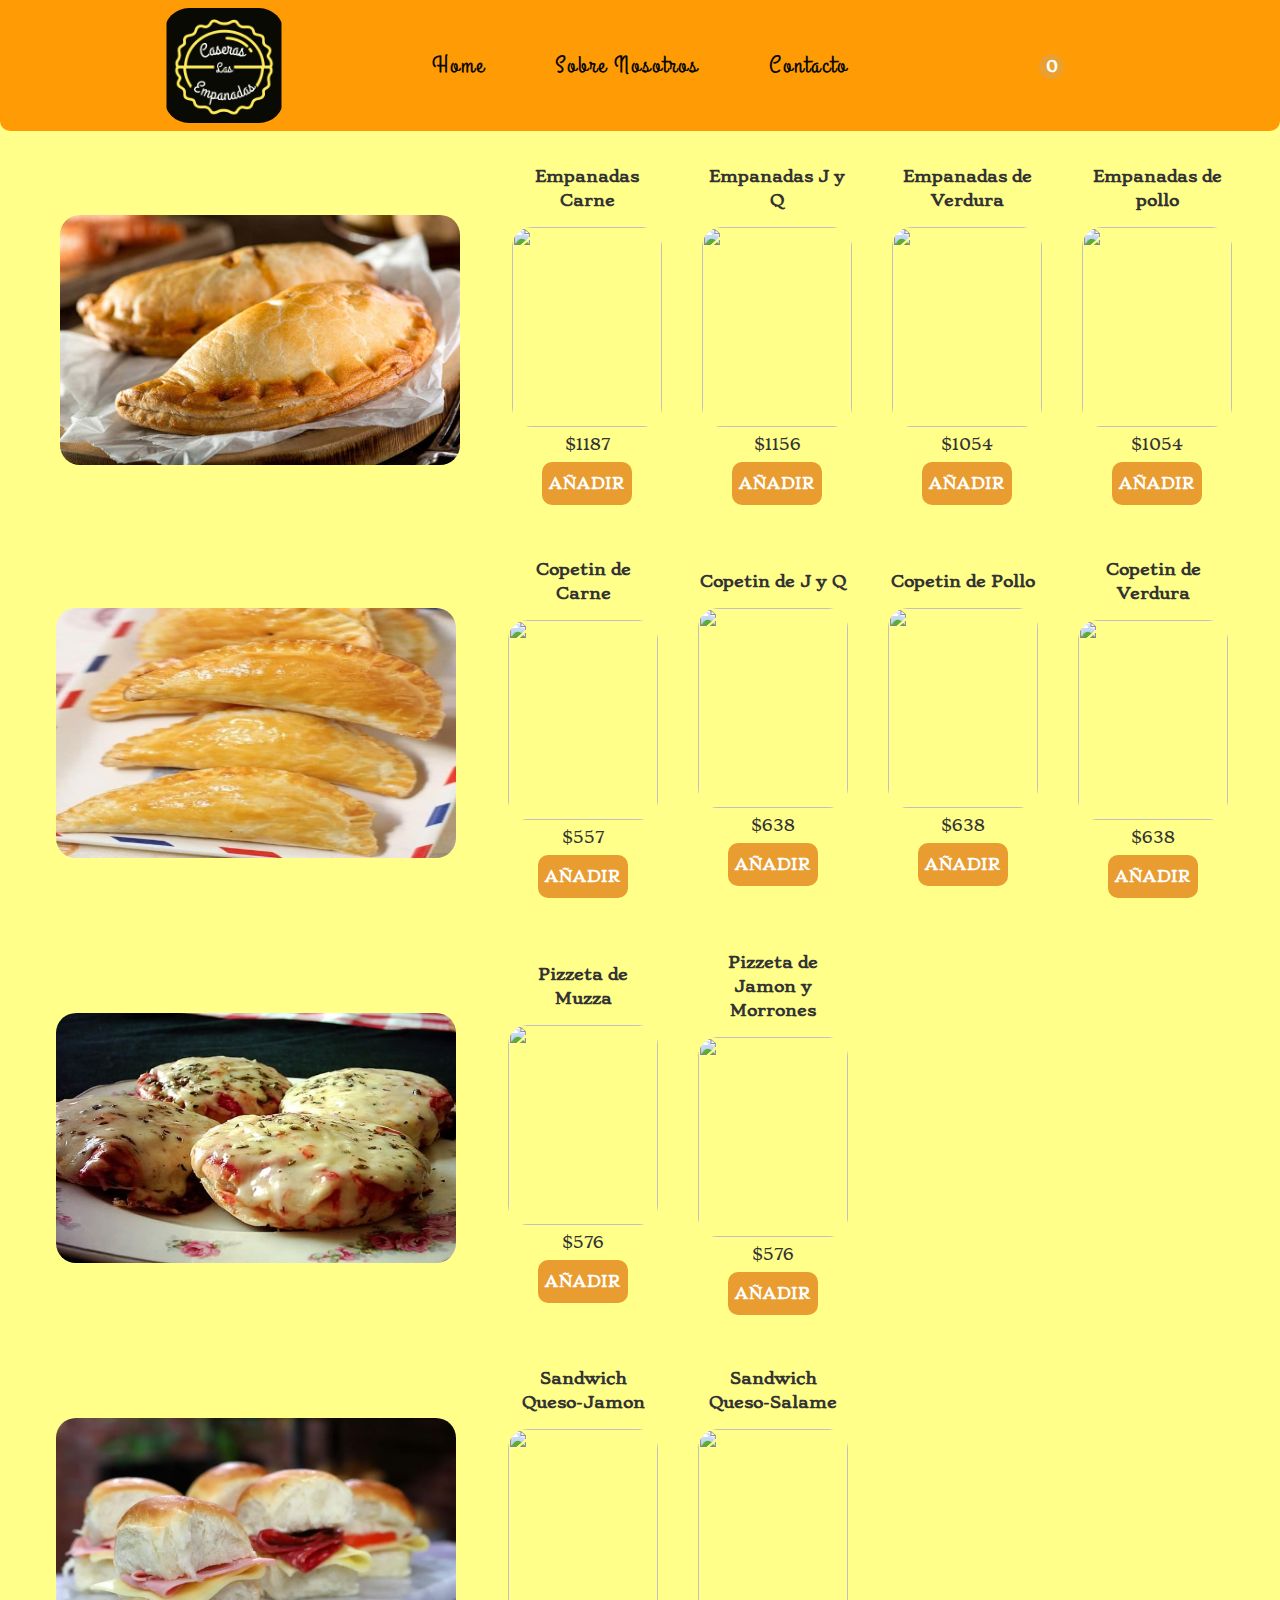
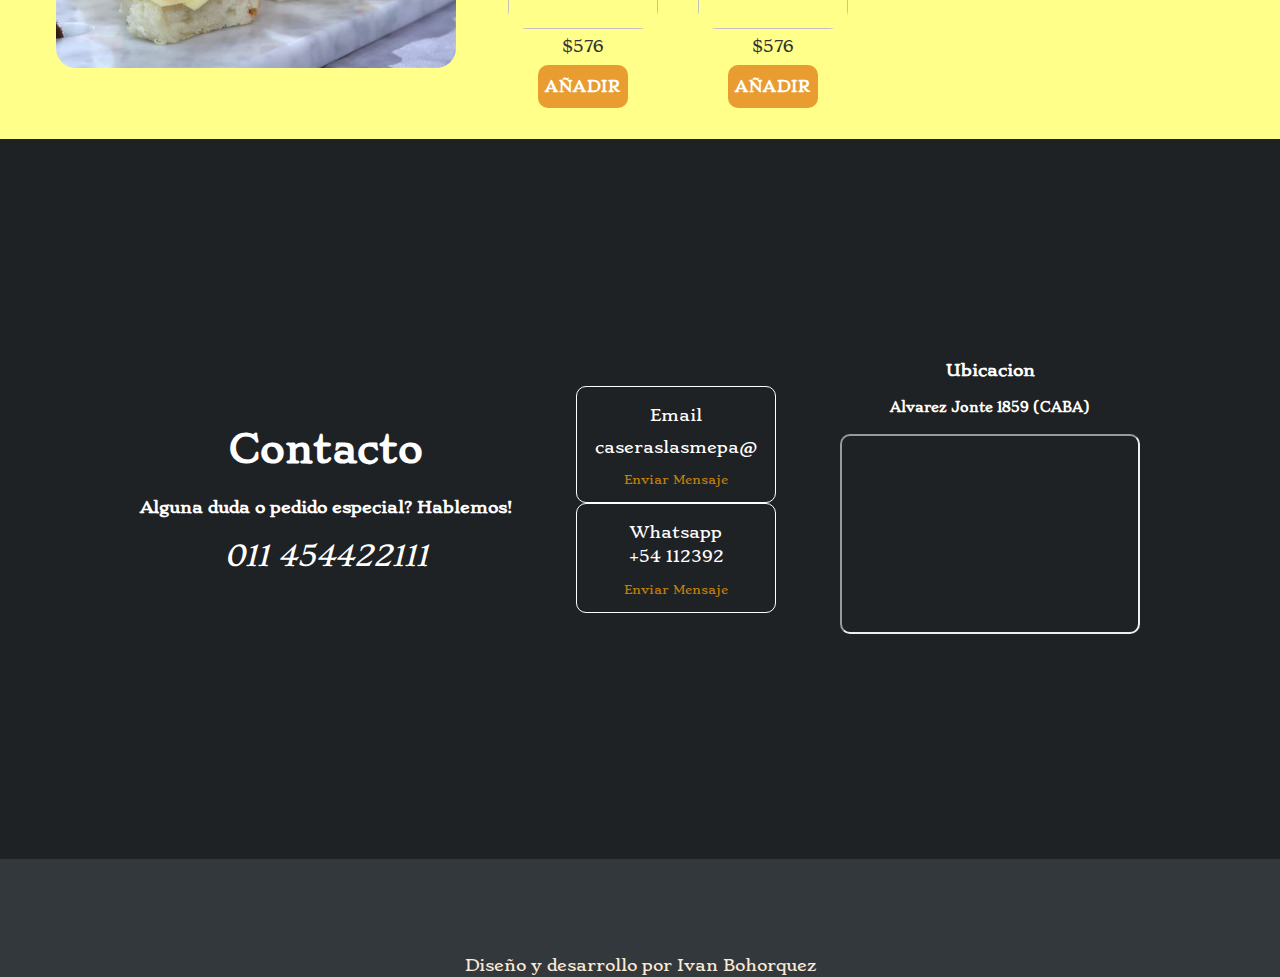
==== commit ae455df1: "performance" ====
--- a/products.html
+++ b/products.html
@@ -11,14 +11,13 @@
 
     <meta name="description" content="Empanadas, copetin y pizetas artesanales, la comida ideal para tu evento o reunion. Atencion a catering">
   </head>
-  <body>
+  <body style="background-color:#ffff89;">
     <!-- agrego header y nav !-->
     <header>
       <div class="container">
         <!-- navbar -->
         <nav class="navbar">
           <a href="index.html" class="navbar-brand">
-            
             <img src="./img/caseLOG.svg" alt="logo" class="logo"
           /></a>
           <button type="button" aria-label="menu" class="navbar-toggler">
@@ -73,7 +72,6 @@
                         <input type="text" name="address" id="inputAl" 
                         minlength="0" maxlength="10" size="8" >
                       </div>
-                  
                       <div class="pago">
                         <h4>Abono con  : </h4>
                         <div>
@@ -90,7 +88,6 @@
                           <div id="dirr"></div>
                           <div id="altu"></div>
                         </div>
-
                        </div>
                   <button style="background-color: #25D366;" id="buyWp" aria-label="comprar pedir" class="btn btn-primary btn-purchase" type="button">
                     COMPRAR
@@ -99,14 +96,46 @@
               </div>
             </div>
           </div>
-          </div>
+        </div>
         </nav>
       </header>
-        <section class="container content-section">
-            <div class="catalogo-items" id="misProductos"></div>
-            <div class="copetin" id="cope">Copetines</div>
-            <div class="pize">Pizetas</div>
-            <div class="sangu">Sandwich</div> 
+        <section class="container content-market">
+            <div class="catalogo-items" id="empa">
+              <div class="box-cat">
+                <div class="empaBig box-big"> 
+                  <img src="./img/empaback2.jpg" alt="empanadas">
+                </div>
+                <div class="empaList box-list" id="empaList">
+                </div>
+              </div>
+            </div>
+            <div class="copetin" id="cope">
+              <div class="box-cat"> 
+              <div class="copeBig box-big">
+                <img src="./img/copeU.jpg" alt="copetin">
+              </div>
+              <div class="copeList box-list" id="copeList">
+              </div>
+              </div>
+            </div>
+            <div class="pize">
+              <div class="box-cat"> 
+                <div class="pizeBig box-big">
+                  <img src="./img/pizeEco.jpg" alt="">
+                </div>
+                <div class="pizeList box-list" id="pizeList">
+                </div>
+              </div>
+            </div>
+            <div class="sangu">
+              <div class="box-cat">
+                <div class="sandBig box-big">
+                  <img src="./img/sandEco.jpg" alt="">
+                </div>
+                <div class="sandList box-list" id="sandList">
+                </div>
+              </div>
+            </div> 
         </section>
           <footer>
             <div class="footer-banner">
--- a/styles.css
+++ b/styles.css
@@ -97,12 +97,17 @@
     text-align: center;
     border-radius: 10px;
 }
+.carru-tex1 h2{
+  font-size:1.4rem
+}
 /* responsive en note  */
 @media screen and (max-width: 1200px){
 .carru-tex1{
   width: 80%;
   margin-top: 2rem;
-}
+  font-size: 1.3rem;
+}
+
  }
 
 .carru-text1 h1{
@@ -241,6 +246,9 @@
   .sec-text{
     width: auto;
   }
+  
+
+
 
 }
 
@@ -411,20 +419,28 @@
 
 /*responsive notebook */
 @media screen and (min-width:1000px) and (max-width: 1200px){
+  .catalogo-items{
+    margin-top: 8rem !important;
+  }
   .navbar{
     height: 21%;  }
     .logo{
       width: 92px;
       height: 92px;
     }
+    .box-big{
+      width: 300px !important;
+
+    }
+    .shop-item {
+      margin: 15px  !important;
+      width: 140px  !important;
+       }
+    
+.shop-item-image{ 
+  height: 175px !important;
+}
    }
-
-/*responsive TABLET */
-/*  .boxescon{
-    flex-direction: row;
-    align-items: inherit;
-    } */
-
 
 
 /* nav index*/
@@ -550,17 +566,17 @@
     gap: 1rem;
 }
 .btn{
-  font-size: 1rem;
+  font-size: 15px;
   text-transform: uppercase;
   font-weight: 600;
   border: 1px solid transparent;
   background: var(--fire-bush);
   color: #fff;
-  padding: 0.95rem 0;
-  letter-spacing: 1px;
+  padding: 0.80em 0.47em;
+    letter-spacing: 1px;
   display: block;
-  width: 130px;
-  margin: 0.6rem auto;
+  width: auto;
+  margin: 0.4rem auto;
   transition: var(--trans);
   -webkit-transition: var(--trans);
   -moz-transition: var(--trans);
@@ -654,15 +670,16 @@
 .btn {
   text-align: center;
   vertical-align: middle;
-  padding: 0.67em 0.67em;
   cursor: pointer;
   border-radius: 10px;
+}
+#buyWp{
+  width:auto;
 }
 
 .btn-primary {
   color: white;
   border: none;
-  border-radius: 0.3em;
   font-weight: bold;
 }
 
@@ -685,8 +702,9 @@
 }
 
 .shop-item {
-  margin: 30px;
-  width: 200px;
+  margin: 20px;
+  width: 150px;
+  align-self: center;
 }
 
 .shop-item-title {
@@ -695,13 +713,13 @@
   width: 100%;
   text-align: center;
   font-weight: bold;
-  font-size: 1.5em;
+  font-size: 1em;
   color: #333;
   margin-bottom: 15px;
 }
 
 .shop-item-image {
-  height: 250px;
+  height: 200px;
   border-radius: 20px;
 }
 
@@ -725,14 +743,11 @@
 }
 
 .catalogo-items {
-  display: -webkit-box;
-  display: -ms-flexbox;
-  display: flex;
-  -ms-flex-wrap: wrap;
+
+  display: flex;
       flex-wrap: wrap;
-  -ms-flex-pack: distribute;
-      justify-content: space-around;
-      margin-top: 6rem;
+      justify-content: center;
+      margin-top: 9rem;
 }
 
 .cart-header {
@@ -949,6 +964,24 @@
 
 /* PRODUCTS */
 
+.box-cat{
+  display:flex;
+
+}
+.box-list{
+  display:flex;
+}
+
+.box-big{
+  display:flex;
+  align-self: center;
+  width: 400px;
+  height: 250px;
+  margin: 2rem;
+}
+.box-big img{
+  border-radius: 20px;
+}
 
 .cart-list{
   height: 100vh;
@@ -1013,7 +1046,7 @@
 .show-cart-container{
   display: block;
 }
-/*  */
+/*   */
 #close-car{
   background: none;
     border: none;
@@ -1177,7 +1210,7 @@
 .carru-tex1 h1{
   font-size: 35px;
 }
-.carru-text2 h3{
+.carru-text2 p{
   display: none;
 }
 
@@ -1211,10 +1244,14 @@
   display: flex;
   flex-direction: column-reverse;
   flex-wrap: wrap;
-}
-.content-section{
-  display: flex;
-  flex-direction: column;
+  margin-bottom: 1rem;
+}
+.content-market{
+  display: flex;
+  flex-direction: column;
+    flex-wrap: wrap;
+    justify-content: center;
+    align-content: center;
 }
 .saboimg img {
   width: 200px;
@@ -1222,16 +1259,18 @@
 .bloqsabo{
   gap: 1rem;
 }
+.sobotx h3 {
+  font-size: 23px;
+}
 .sobotx{
   width: 100%;
 }
 
 /*section about pedilas RESPONSIVE */
 .about{
-  height: 100%;
+  height: auto;
   flex-direction: column;
   gap: 2rem;
-  margin: 1rem 0rem 2rem 0rem;
 }
 .conte-about{
   font-size: 18px;
@@ -1287,6 +1326,46 @@
   font-size: 16px;
 }
 /*ecommerce whats responsive */ 
+
+.content-market {
+  display: flex;
+  flex-direction: column;
+   }
+   .catalogo-items {
+    display: flex;
+    flex-wrap: wrap;
+    justify-content: center;
+    margin-top: 4rem;
+    flex-direction: column;
+    align-content: center;
+}
+.box-cat {
+  display: flex;
+  flex-direction: column;
+}
+.empaBig{
+  margin-top: 3rem !important;
+}
+.box-big {
+  display: flex;
+  align-self: center;
+  width: 325px;
+  height: 200px;
+  margin: 1.5rem;
+}
+.box-list {
+  display: flex;
+  flex-wrap: wrap;
+  justify-content: center;
+}
+.shop-item {
+  margin: 10px;
+   }
+
+.shop-item-title{
+  height: 60px;
+  margin-bottom: 6px;
+}
 .cart-container{
 left: 0;
 width: 100%;
@@ -1313,5 +1392,8 @@
     height: 50%;
 
 }
-
-}
+.btn{
+  font-size:15px;
+}
+
+}
